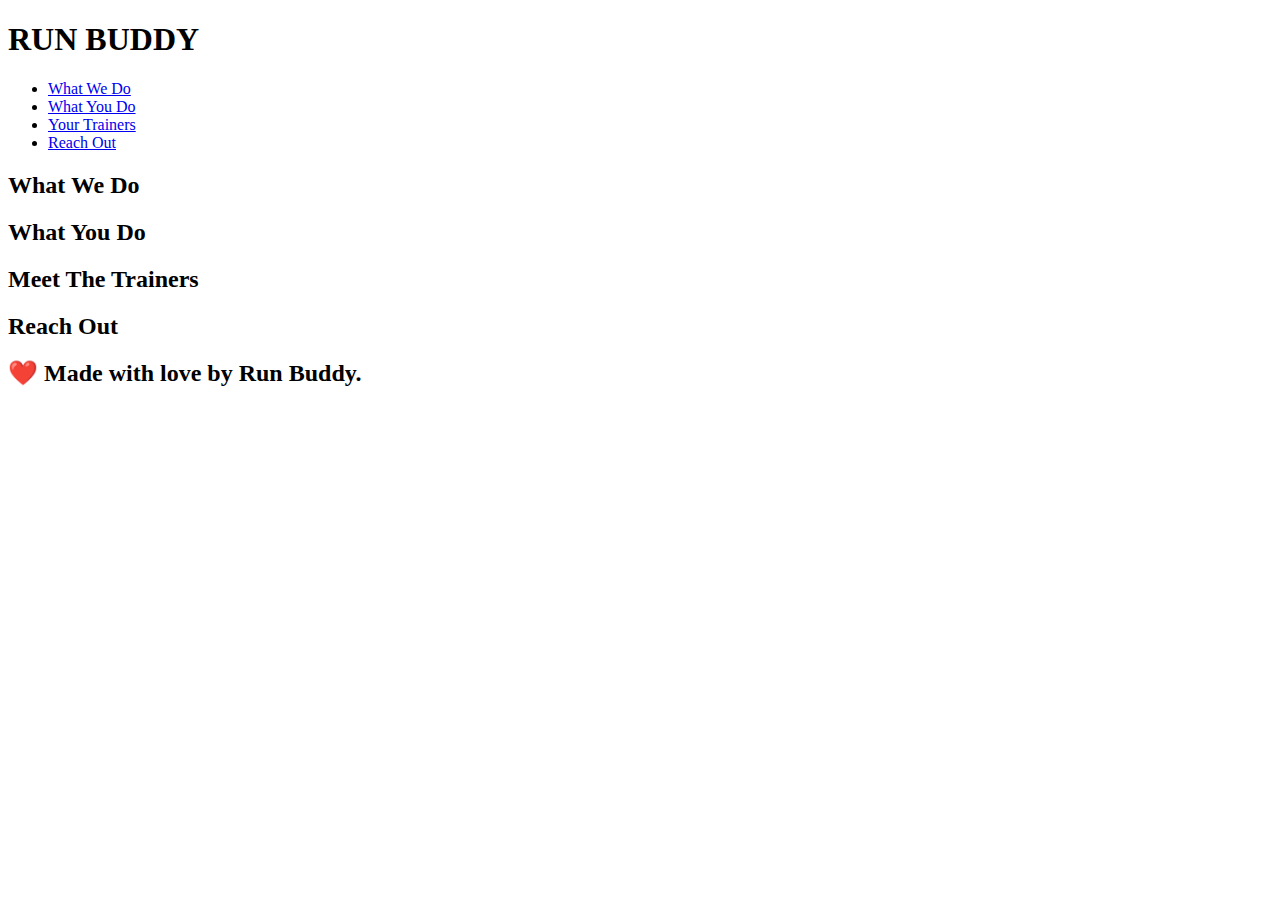
==== index.html @ ead22dd3 "added list" ====
<!DOCTYPE html>
<html lang="en">
    <head>
        <meta charset="UTF-8" />
        <title>RunBuddy</title>
    </head>
    <body>
        <!-- Navigation-->
        <header>
            <h1>RUN BUDDY</h1>
            <nav>
                <!-- Unordered list element-->
                <ul>
                    <!-- List item element-->
                    <li>
                        <!-- Anchor element-->
                        <a href="#what-we-do">What We Do</a>
                    </li>
                    <li>
                        <a href="#what-you-do">What You Do</a>
                    </li>
                    <li>
                        <a href="#your-trainers">Your Trainers</a>
                    </li>
                    <li>
                        <a href="reach-out">Reach Out</a>
                    </li>
                </ul>
            </nav>
        </header>
        <!-- hero/jumbotron-->
        <section>
        </section>

        <!-- "what we do" section-->
        <section>
            <h2>What We Do</h2>
        </section>

        <!-- "what you do" section-->
        <section>
            <h2>What You Do</h2>
        </section>

        <!-- "meet the trainers" section-->
        <section>
            <h2>Meet The Trainers</h2>
        </section>

        <!-- "reach out" section-->
        <section>
            <h2>Reach Out</h2>
        </section>

        <!-- footer -->
        <footer>
            <h2>❤️ Made with love by Run Buddy.</h2>
        </footer>
    </body>

</html>
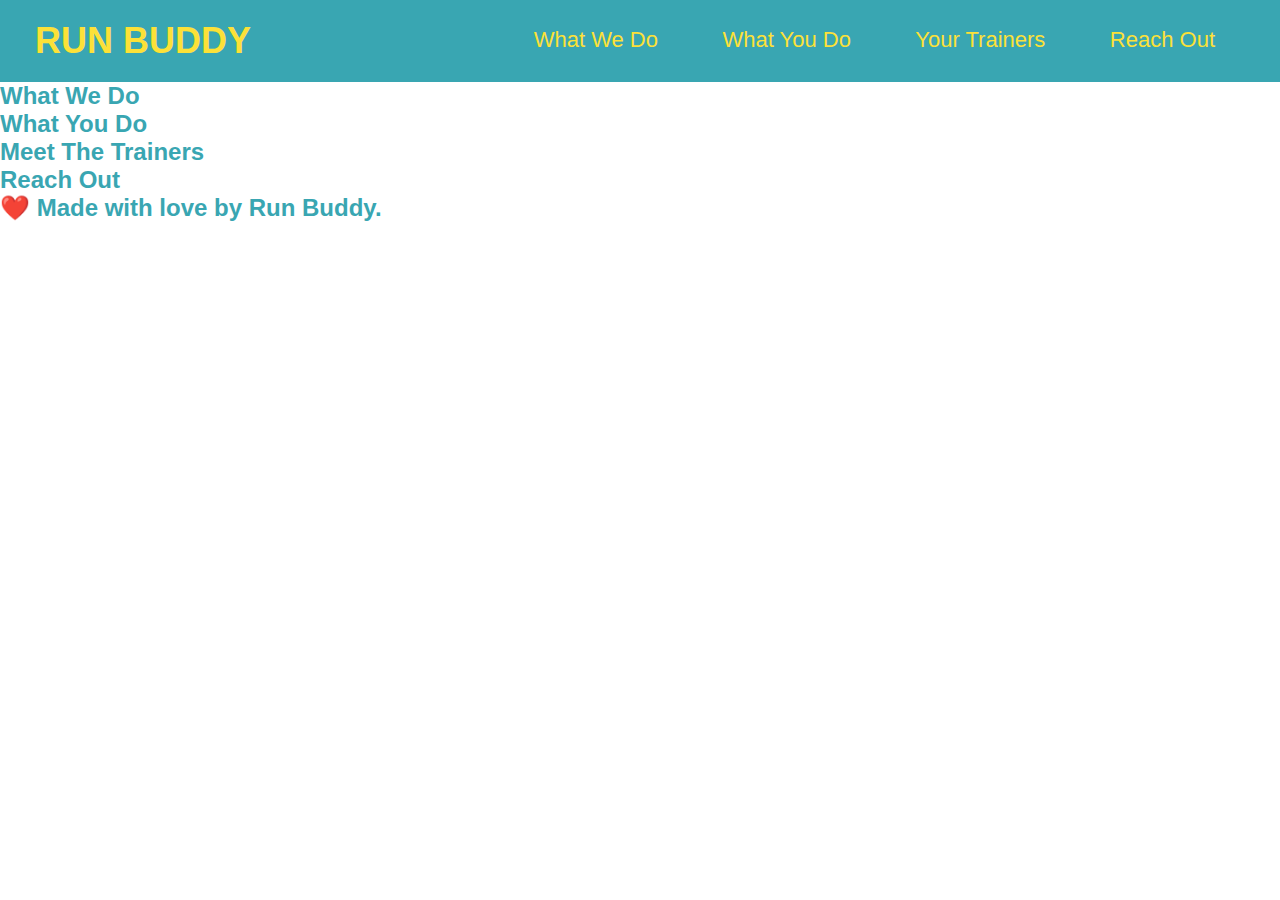
==== commit af28a795: "Upated website styling" ====
--- a/index.html
+++ b/index.html
@@ -3,7 +3,7 @@
     <head>
         <meta charset="UTF-8" />
         <title>RunBuddy</title>
-    </head>
+        <link rel="stylesheet" href="./assets/css/style.css" />    </head>
     <body>
         <!-- Navigation-->
         <header>
--- a/assets/css/style.css
+++ b/assets/css/style.css
@@ -0,0 +1,50 @@
+* {
+    margin: 0;
+    padding: 0;
+  }
+
+body {
+    /* more on this crazy alphanumerical value in a minute! */
+    color: #39a6b2;
+    font-family: Helvetica, Arial, sans-serif;
+  }
+/* apply styles to <header> */
+header {
+    padding: 20px 35px;
+    background-color: #39a6b2;
+  }  
+
+header h1 {
+    font-weight: bold;
+    font-size: 36px;
+    color: #fce138;
+    margin: 0;
+  }
+  
+header a {
+    text-decoration: none;
+    color: #fce138;
+  }
+  
+header nav {
+    float: right;
+    margin: 7px 0;
+  }
+
+header nav ul li {
+    display: inline;
+  }
+
+header nav ul li a {
+    margin: 0 30px;
+    font-weight: lighter;
+    font-size: 22px;
+  }
+
+header h1 {
+    font-weight: bold;
+    font-size: 36px;
+    color: #fce138;
+    margin: 0;
+    display: inline;
+  }  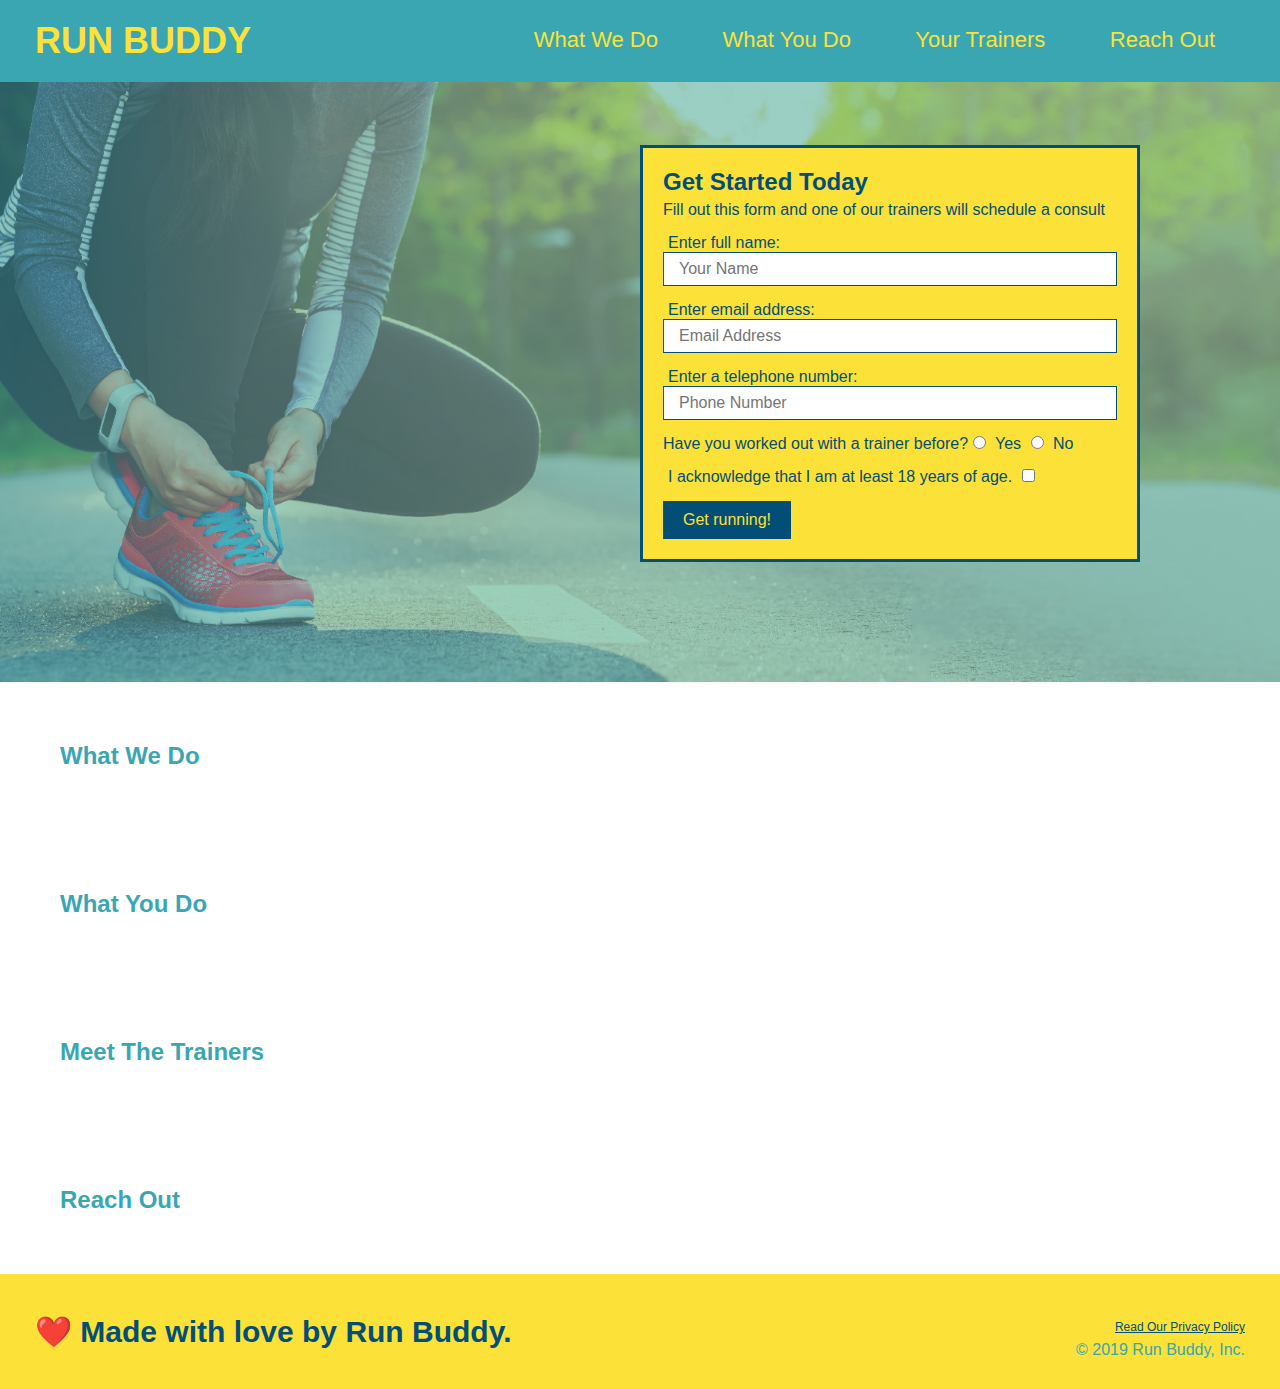
==== commit 240ab145: "Update v2" ====
--- a/index.html
+++ b/index.html
@@ -29,7 +29,40 @@
             </nav>
         </header>
         <!-- hero/jumbotron-->
-        <section>
+        <section class="hero">
+            <div>
+                <div class="hero-form">
+                <h3>Get Started Today</h3>
+                <p>Fill out this form and one of our trainers will schedule a consult</p>
+                <!-- Add form element-->
+                <form>
+                    <label for="name">Enter full name:</label>
+                    <input type="text" placeholder="Your Name" name="name" id="name" class="form-input">
+
+                    <label for="email">Enter email address:</label>
+                    <input type="text" placeholder="Email Address" name="email" id="email" class="form-input">
+
+                    <label for="phone">Enter a telephone number:</label>
+                    <input type="text" placeholder="Phone Number" name="phone" id="phone" class="form-input">
+                    <p>
+                        Have you worked out with a trainer before?
+                        <input type="radio" name="trainer-confirm" id="trainer-yes" />
+                        <label for="trainer-yes">Yes</label>
+                        <input type="radio" name="trainer-confirm" id="trainer-no" />
+                        <label for="trainer-no">No</label>
+                    </p>
+                    <p>
+                        <label for="checkbox" >
+                          I acknowledge that I am at least 18 years of age.
+                        </label>
+                        <input type="checkbox" name="age-confirm" id="checkbox" />
+                    </p>
+                    <button type="submit">
+                        Get running!
+                    </button>
+                </form>
+            </div>
+            </div>
         </section>
 
         <!-- "what we do" section-->
@@ -55,6 +88,10 @@
         <!-- footer -->
         <footer>
             <h2>❤️ Made with love by Run Buddy.</h2>
+                <div>
+                    <a href="#">Read Our Privacy Policy</a><br />
+                    &copy; 2019 Run Buddy, Inc.
+                </div>
         </footer>
     </body>
 
--- a/assets/css/style.css
+++ b/assets/css/style.css
@@ -1,6 +1,7 @@
 * {
     margin: 0;
     padding: 0;
+    box-sizing: border-box;
   }
 
 body {
@@ -47,4 +48,88 @@
     color: #fce138;
     margin: 0;
     display: inline;
-  }  +  }  
+
+footer {
+    background: #fce138;
+    width: 100%;
+    padding: 40px 35px;
+  }
+  
+footer h2 {
+    display: inline;
+    color: #024e76;
+    font-size: 30px;
+    margin: 0;
+  }
+
+footer div {
+    float: right;
+    line-height: 1.5;
+    text-align: right;
+  }
+
+footer a {
+    font-size: 12px;
+    color: #024e76;
+  }
+
+section {
+    padding: 60px;
+  }
+
+/* Hero Style Start */
+.hero {
+  background-image: url("../images/hero-bg.jpg");
+  height: 600px;
+  background-size: cover;
+  background-position: center;
+  position: relative;
+}
+/* Hero Style End */
+
+.hero-form {
+  border: 3px solid #024e76;
+  background-color: #fce138;
+  padding: 20px;
+  width: 500px;
+  color: #024e76;
+  position: absolute;
+  bottom: 120px;
+  right: 140px;
+}
+.hero-form p {
+  margin: 5px 0 15px 0;
+}
+
+.hero-form h3 {
+  font-size: 24px;
+  margin: 0;
+}
+
+.hero-form p {
+  margin: 5px 0 15px 0;
+}
+
+.form-input {
+  border: 1px solid #024e76;
+  display: block;
+  padding: 7px 15px;
+  font-size: 16px;
+  color: #024e76;
+  width: 100%;
+  margin-bottom: 15px;
+}
+
+.hero-form label {
+  margin: 0 5px;
+}
+
+.hero-form button {
+  color: #fce138;
+  background-color: #024e76;
+  border: none;
+  padding: 10px 20px;
+  font-size: 16px;
+}
+/* HERO STYLES END */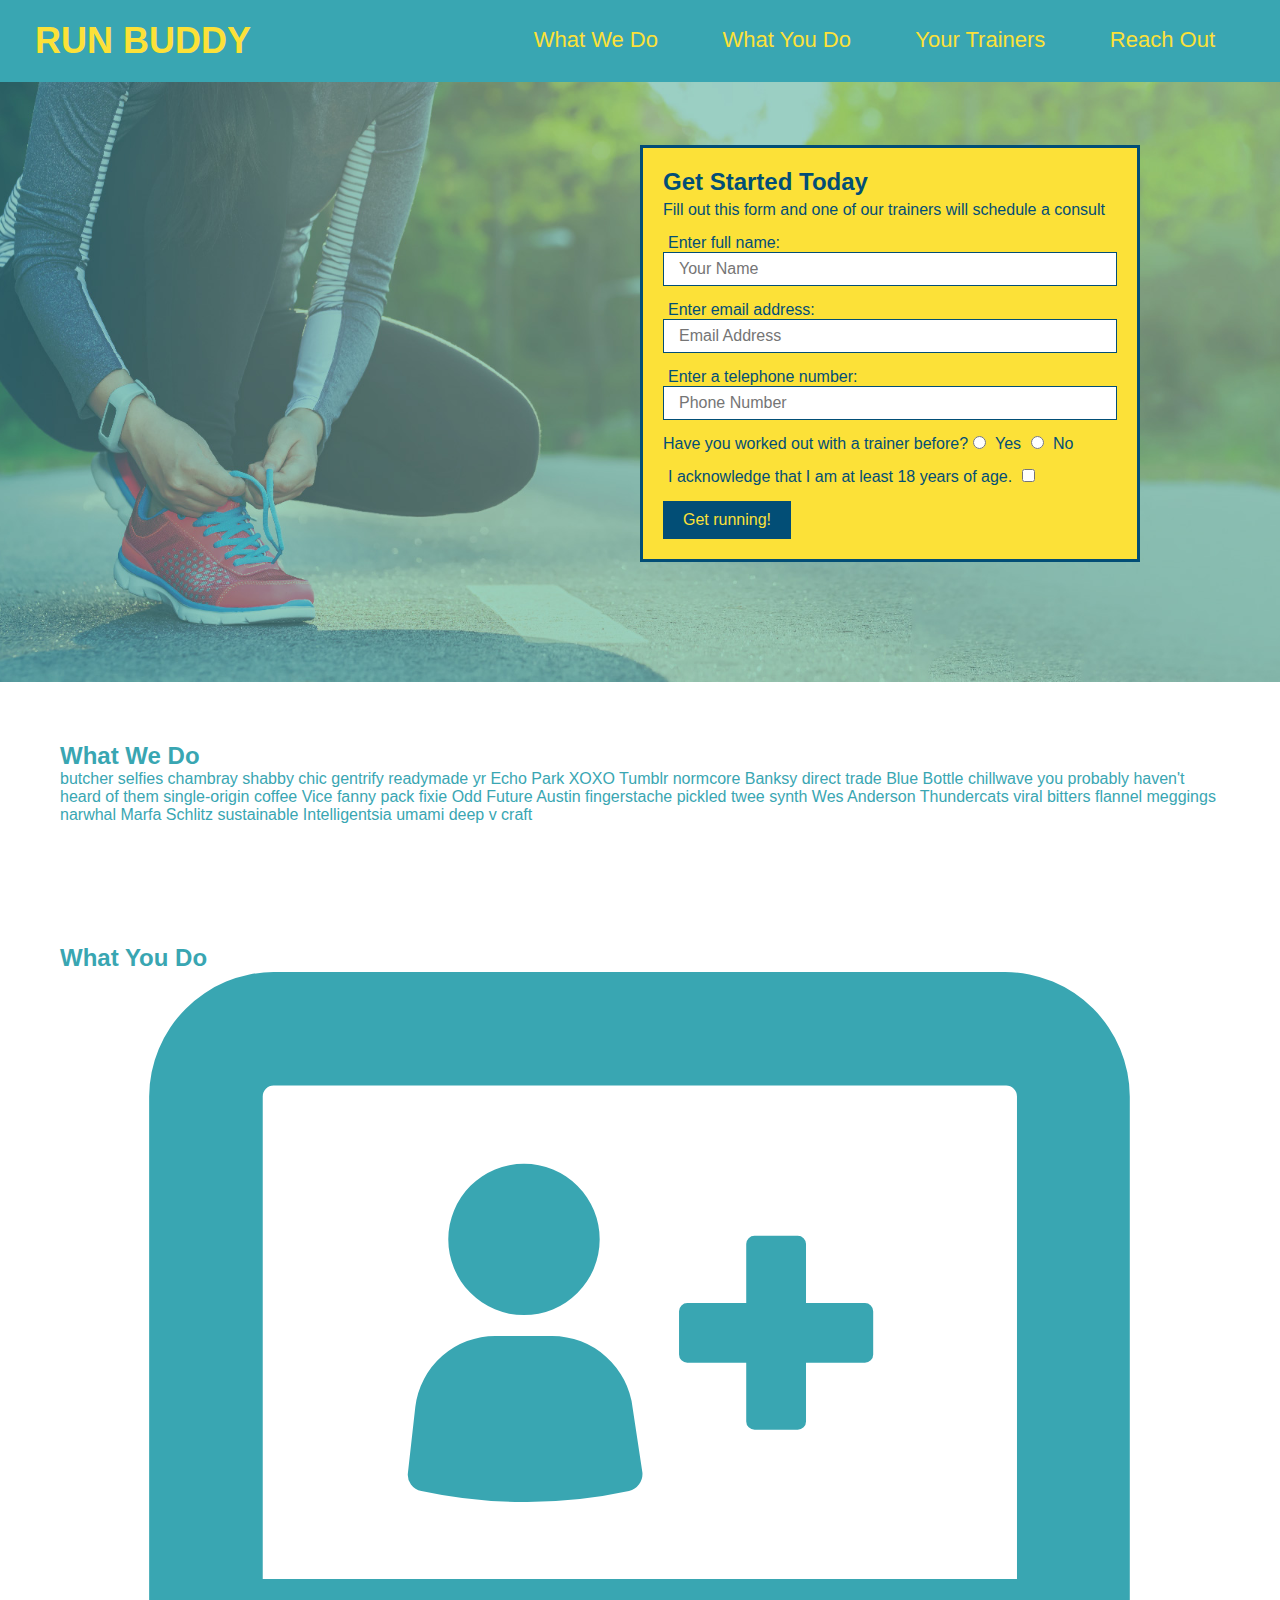
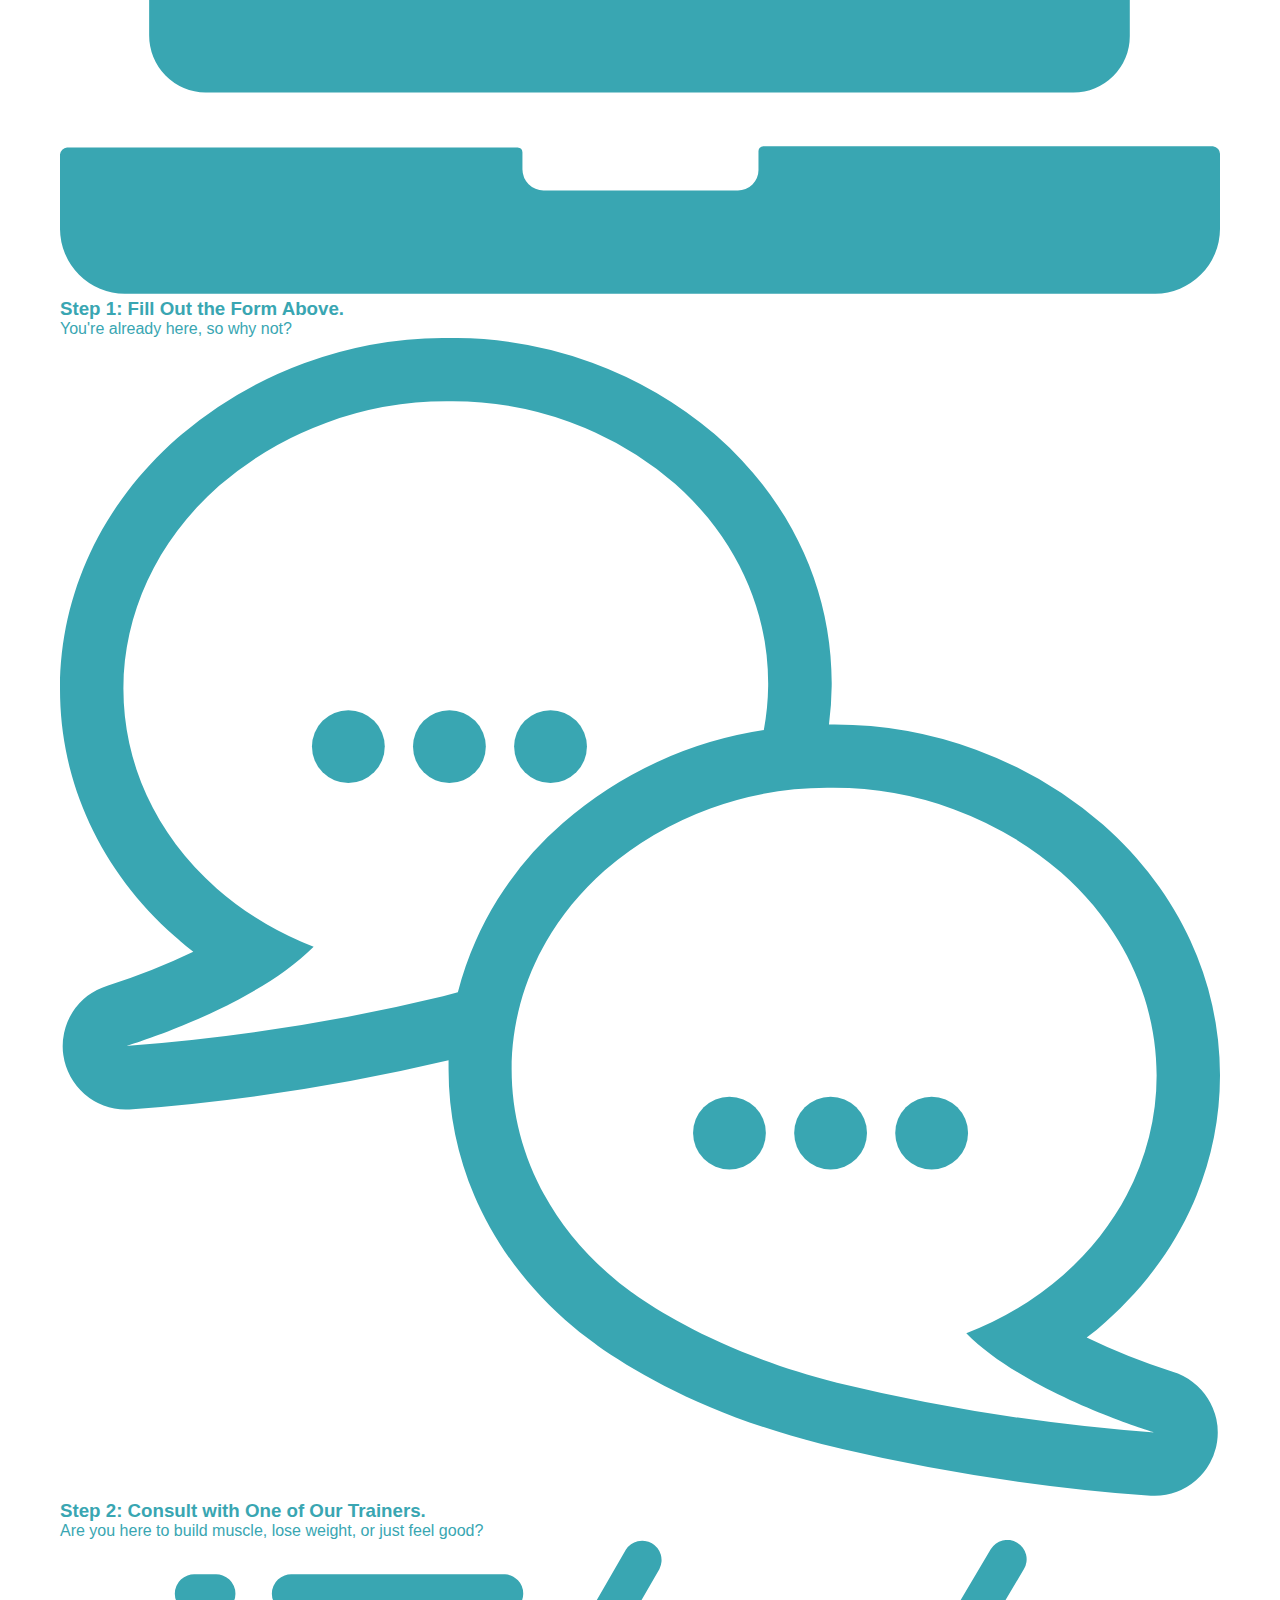
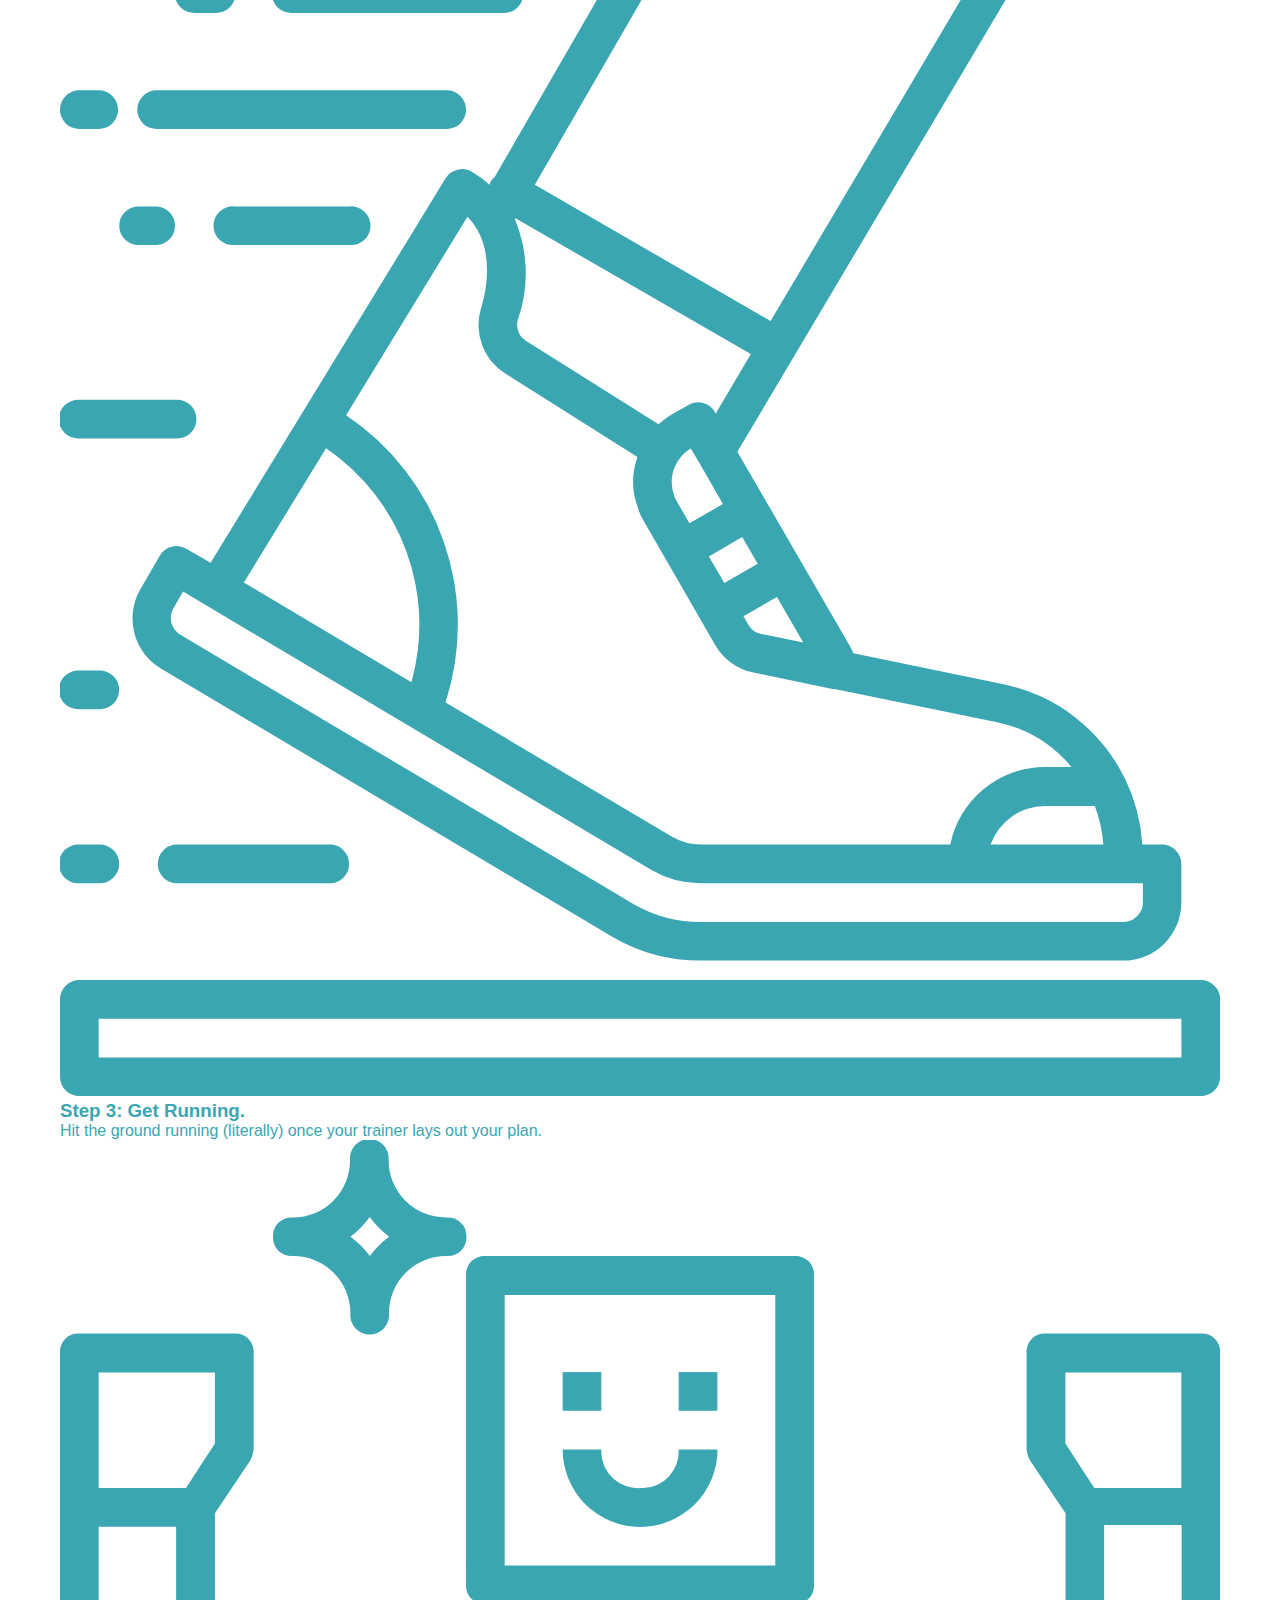
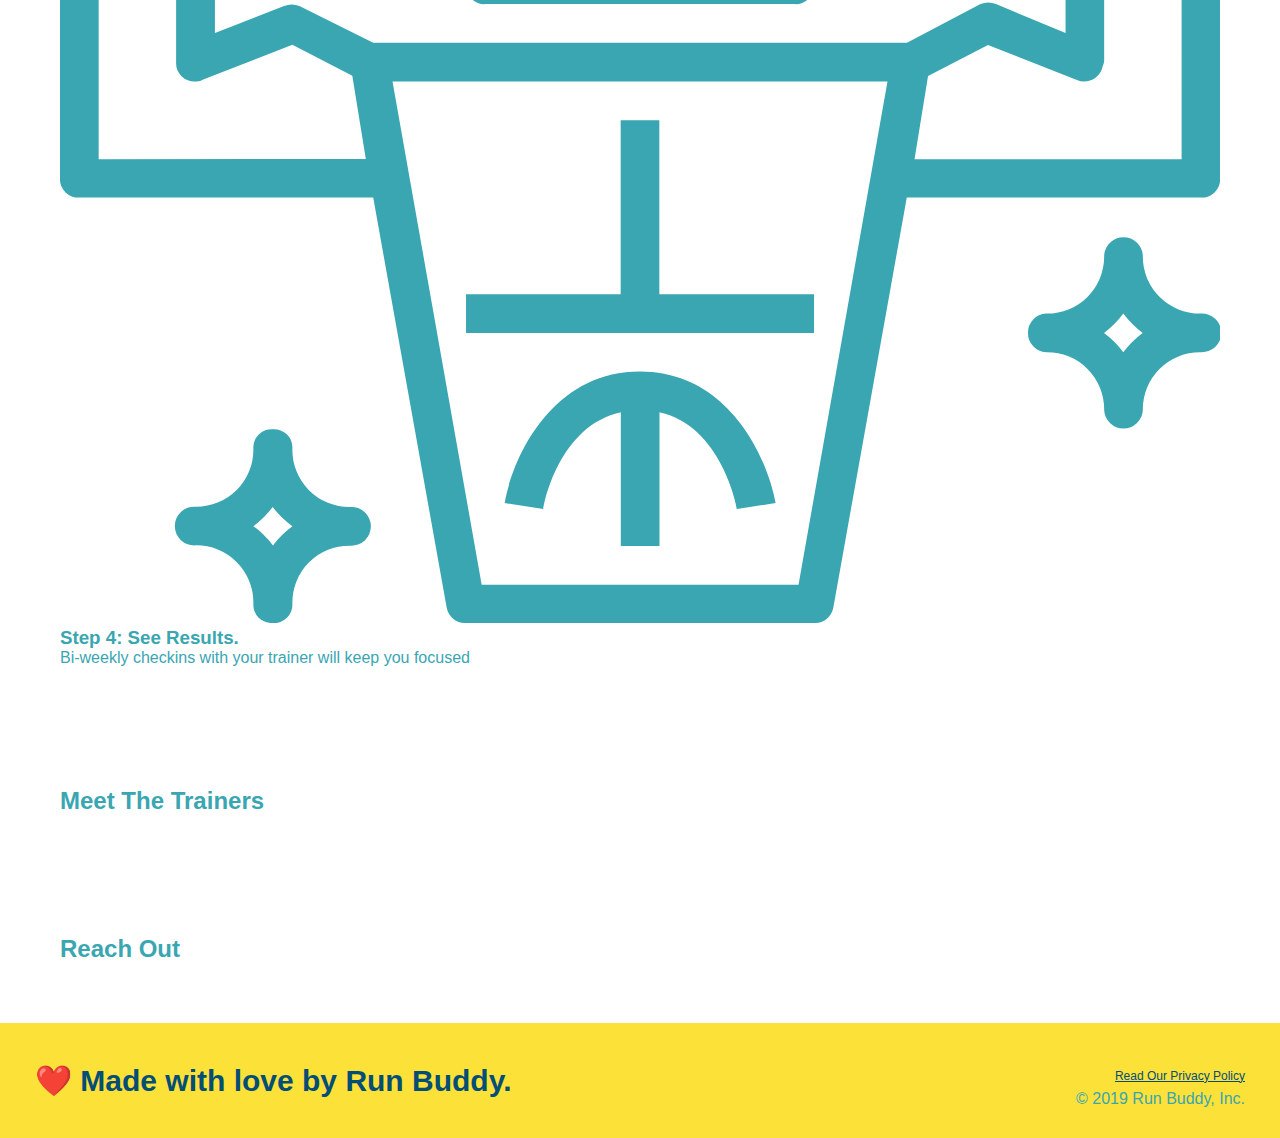
==== commit 189c030d: "More styling" ====
--- a/index.html
+++ b/index.html
@@ -65,15 +65,43 @@
             </div>
         </section>
 
-        <!-- "what we do" section-->
-        <section>
-            <h2>What We Do</h2>
-        </section>
-
-        <!-- "what you do" section-->
-        <section>
-            <h2>What You Do</h2>
-        </section>
+        <!-- "what we do" section -->
+    <section id="what-we-do">
+        <h2>What We Do</h2>
+        <p>
+            butcher selfies chambray shabby chic gentrify readymade yr Echo Park XOXO Tumblr normcore Banksy direct trade Blue Bottle chillwave you probably haven't heard of them single-origin coffee Vice fanny pack fixie Odd Future Austin fingerstache pickled twee synth Wes Anderson Thundercats viral bitters flannel meggings narwhal Marfa Schlitz sustainable Intelligentsia umami deep v craft
+        </p>
+    </section>
+  
+        <!-- "what you do" section -->
+    <section id="what-you-do">
+        <h2>What You Do</h2>
+  
+        <div>
+            <!-- insert this img element -->
+            <img src="./assets/images/step-1.svg" alt="" />
+            <h3>Step 1: Fill Out the Form Above.</h3>
+            <p>You're already here, so why not?</p>
+        </div>
+  
+        <div>
+            <img src="./assets/images/step-2.svg" alt="" />
+            <h3>Step 2: Consult with One of Our Trainers.</h3>
+            <p>Are you here to build muscle, lose weight, or just feel good?</p>
+        </div>
+  
+        <div>
+            <img src="./assets/images/step-3.svg" alt="" />
+            <h3>Step 3: Get Running.</h3>
+            <p>Hit the ground running (literally) once your trainer lays out your plan.</p>
+        </div>
+  
+        <div>
+            <img src="./assets/images/step-4.svg" alt="" />
+            <h3>Step 4: See Results.</h3>
+            <p>Bi-weekly checkins with your trainer will keep you focused</p>
+        </div>
+    </section>
 
         <!-- "meet the trainers" section-->
         <section>
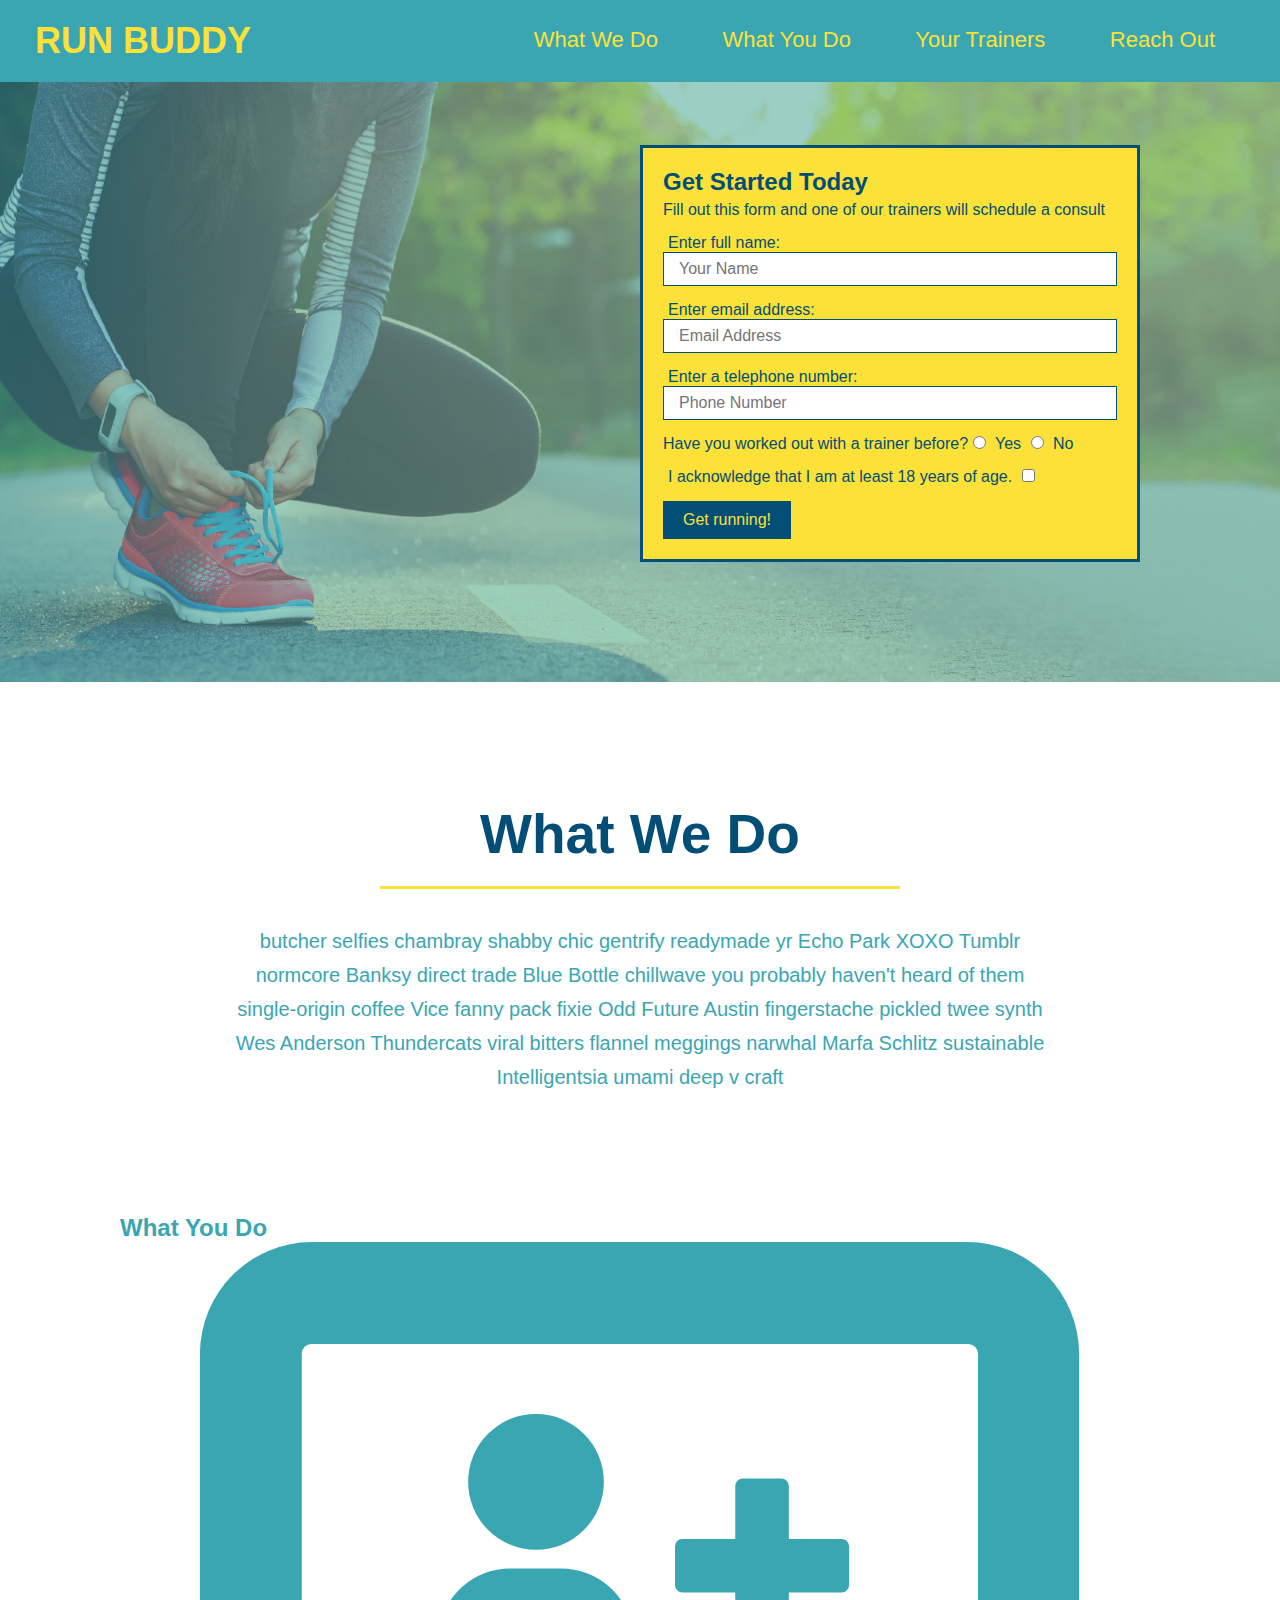
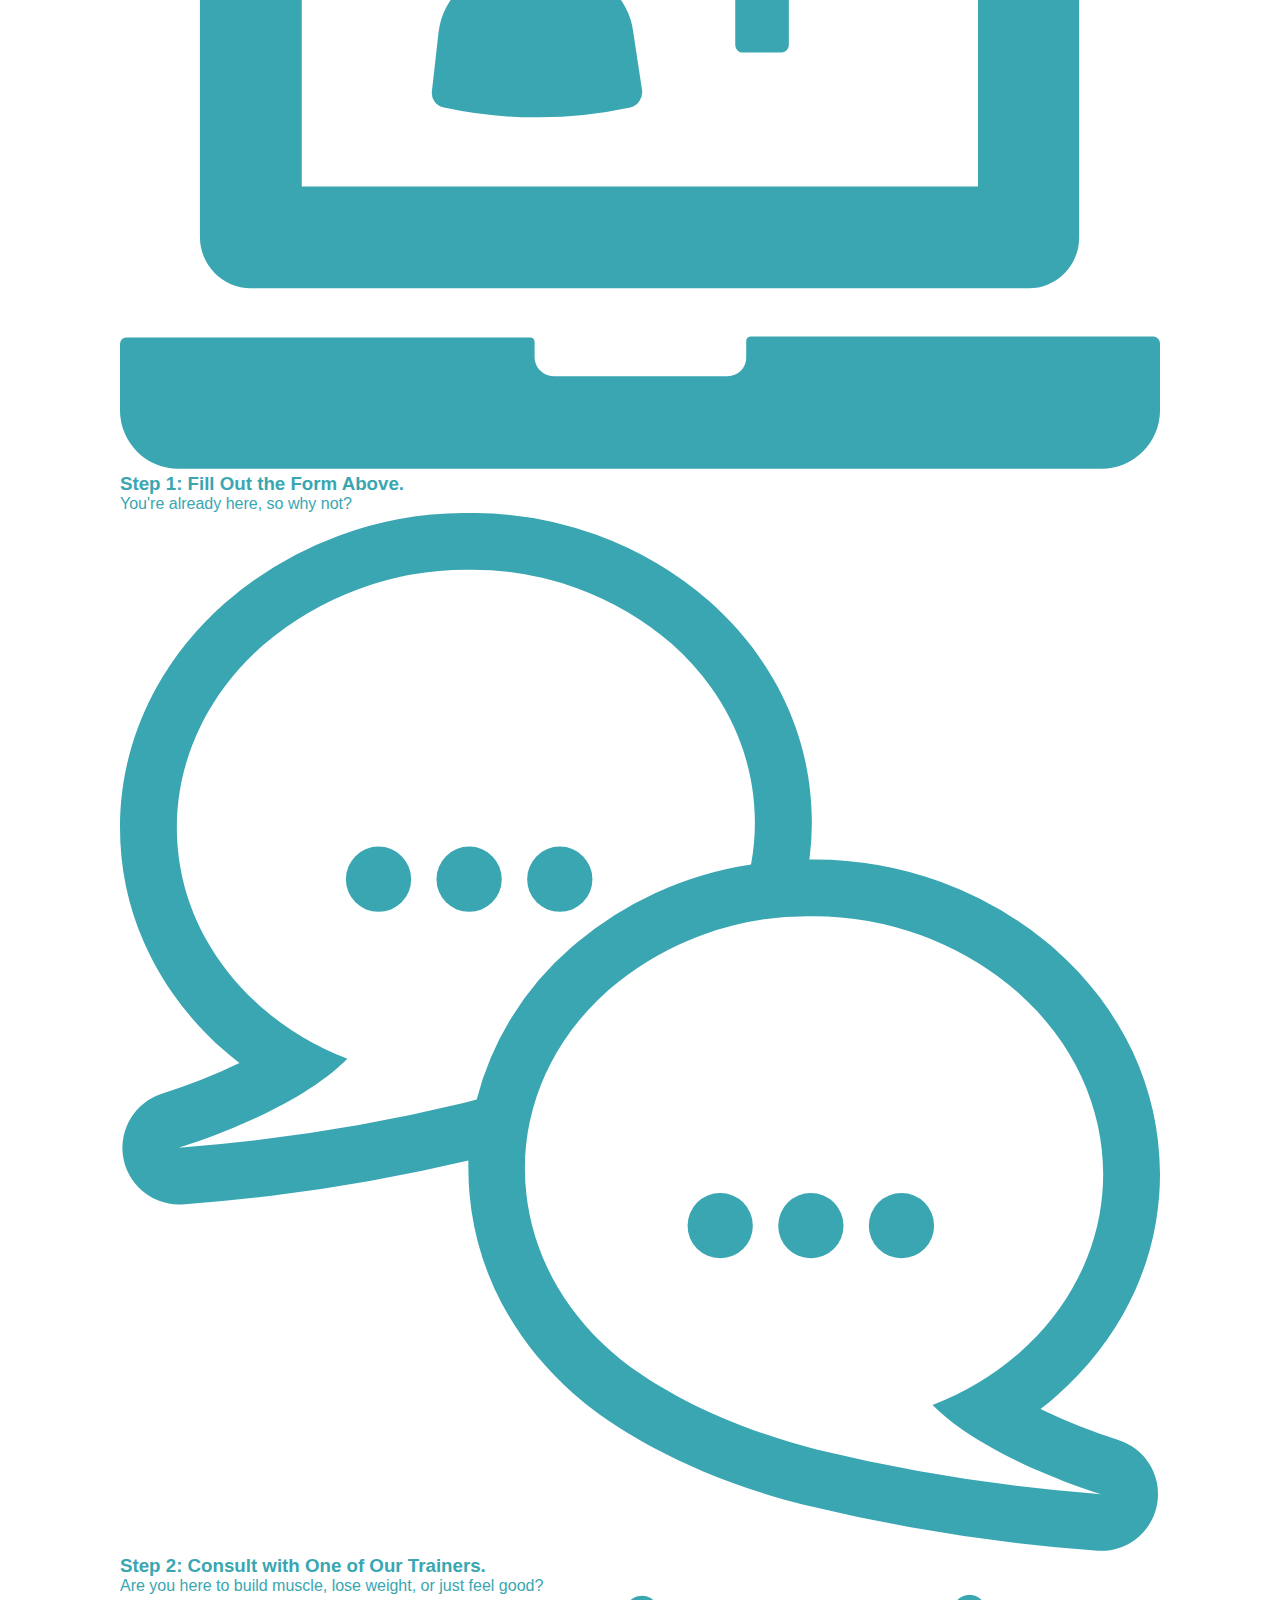
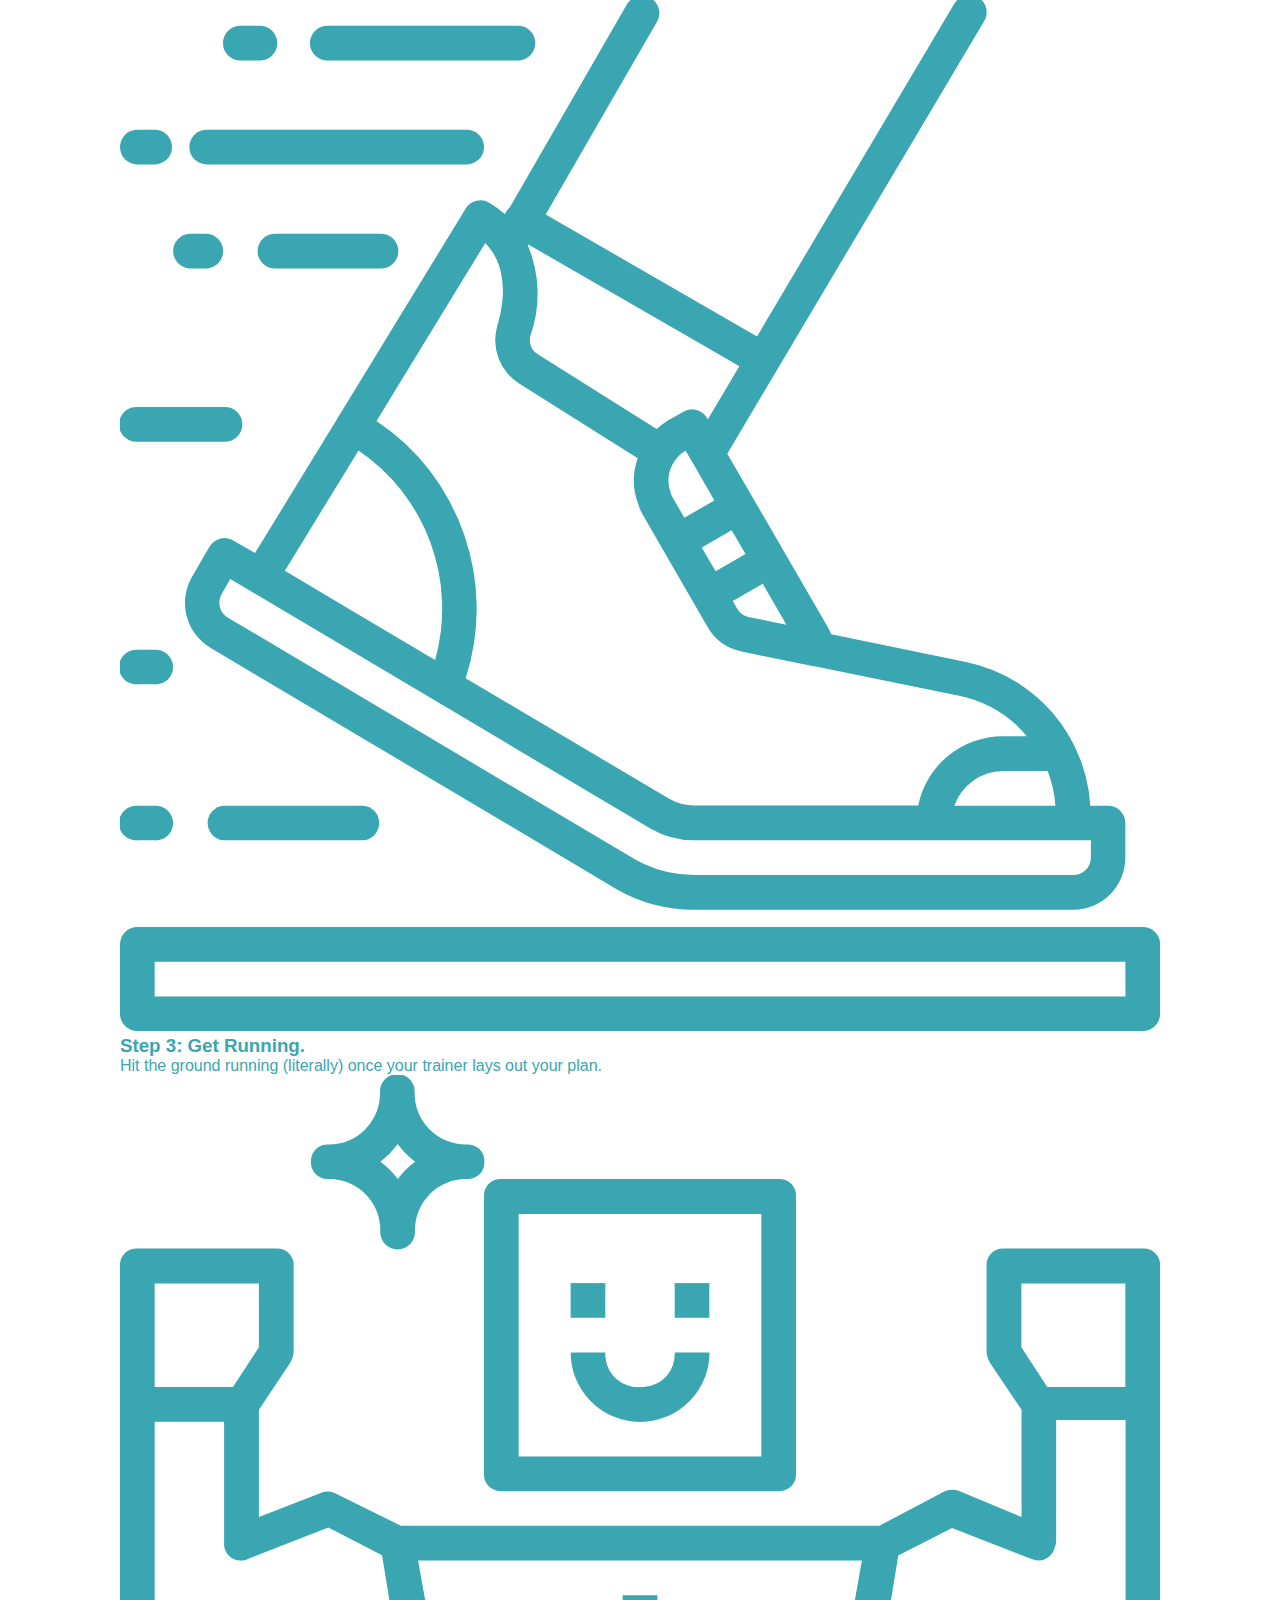
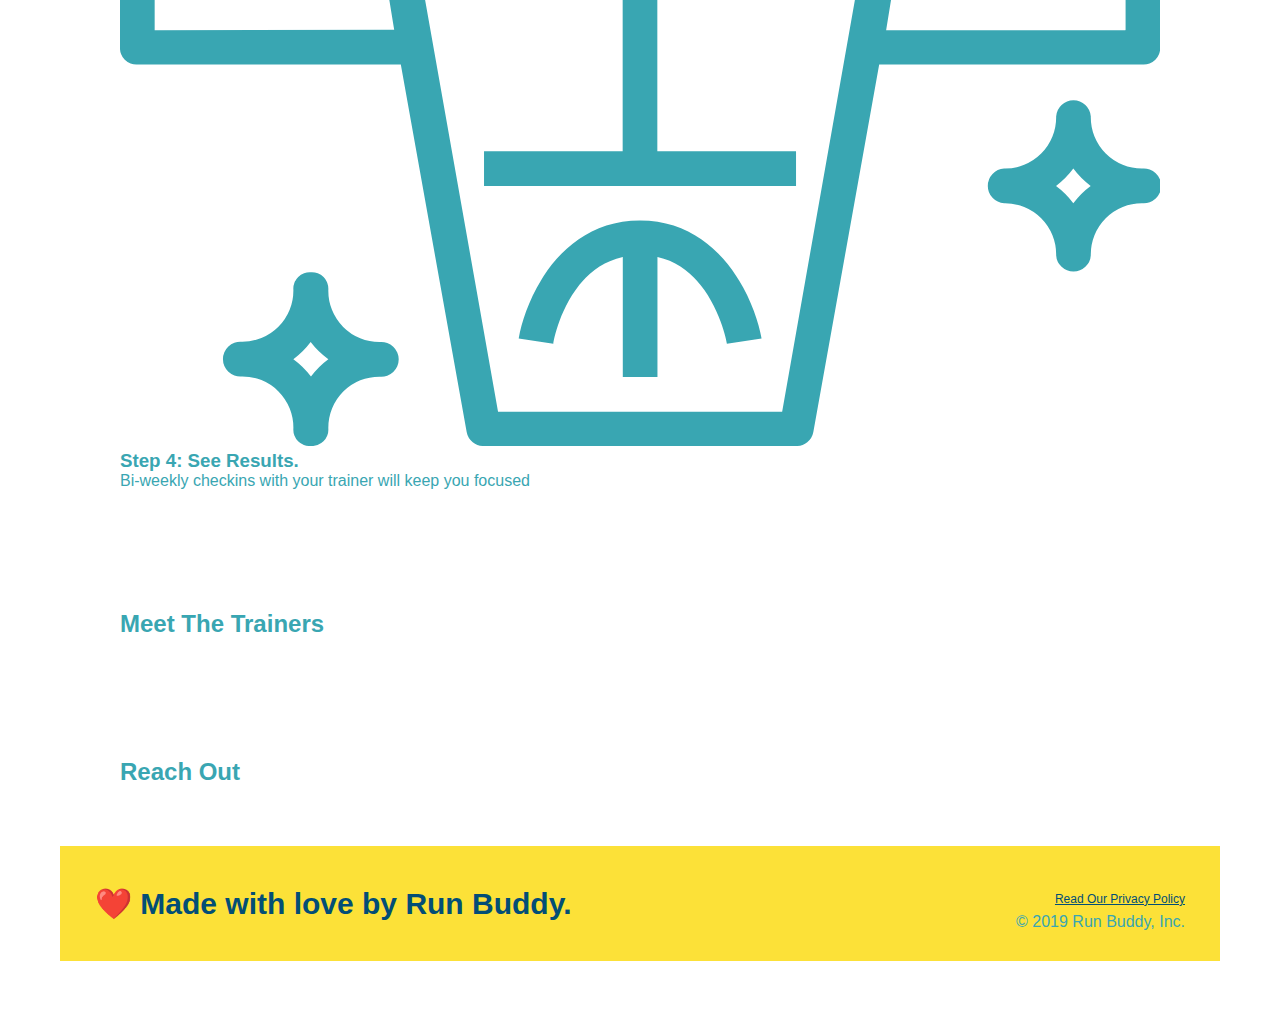
==== commit 0d39920a: "What We Do" ====
--- a/index.html
+++ b/index.html
@@ -67,6 +67,7 @@
 
         <!-- "what we do" section -->
     <section id="what-we-do">
+        <section id="what-we-do" class="intro">
         <h2>What We Do</h2>
         <p>
             butcher selfies chambray shabby chic gentrify readymade yr Echo Park XOXO Tumblr normcore Banksy direct trade Blue Bottle chillwave you probably haven't heard of them single-origin coffee Vice fanny pack fixie Odd Future Austin fingerstache pickled twee synth Wes Anderson Thundercats viral bitters flannel meggings narwhal Marfa Schlitz sustainable Intelligentsia umami deep v craft
--- a/assets/css/style.css
+++ b/assets/css/style.css
@@ -132,4 +132,27 @@
   padding: 10px 20px;
   font-size: 16px;
 }
-/* HERO STYLES END */+/* HERO STYLES END */
+
+.intro {
+  text-align: center;
+}
+
+.intro h2 {
+  font-size: 55px;
+  color: #024e76;
+  display: inline-block;
+  margin-bottom: 35px;
+  padding: 0 100px 20px 100px;
+  border-bottom: 3px solid;
+  border-color: #fce138;
+}
+
+.intro p {
+  line-height: 1.7;
+  color: #39a6b2;
+  width: 80%;
+  font-size: 20px;
+  margin: 0 auto;
+}
+
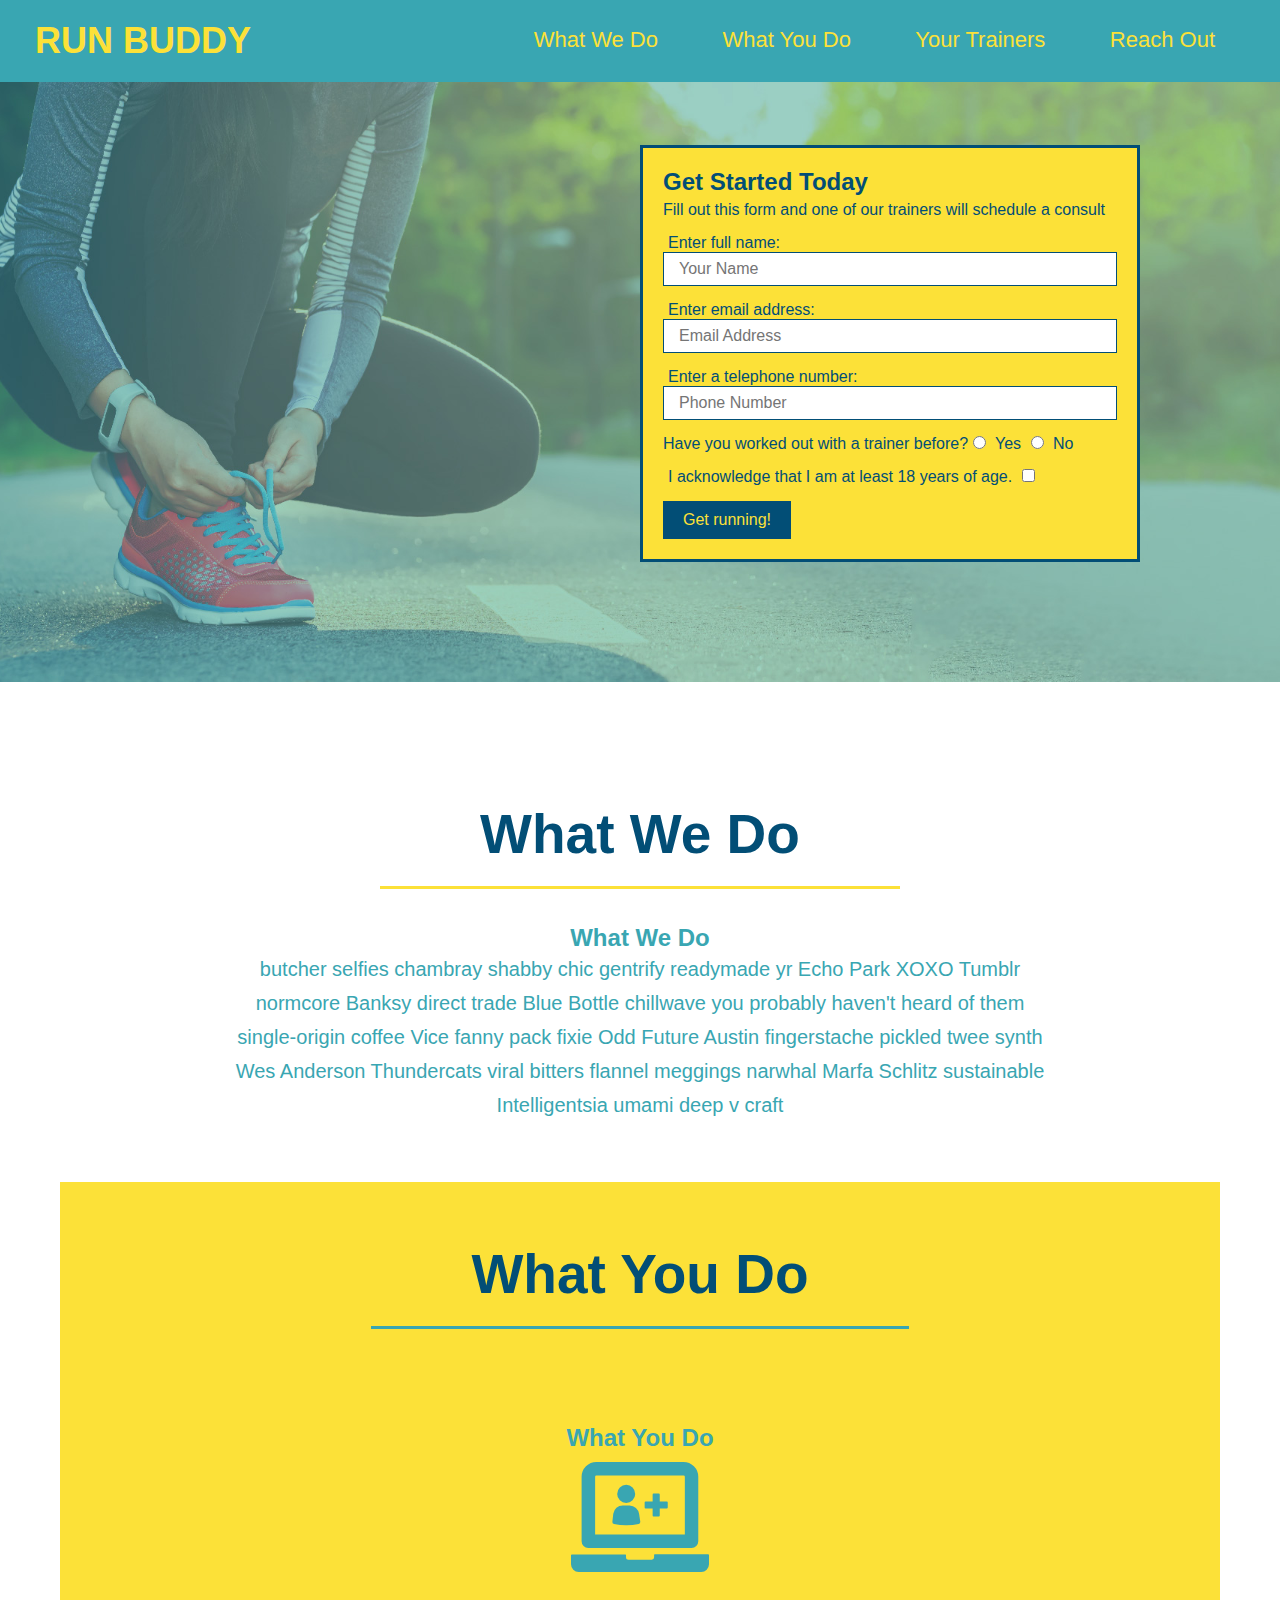
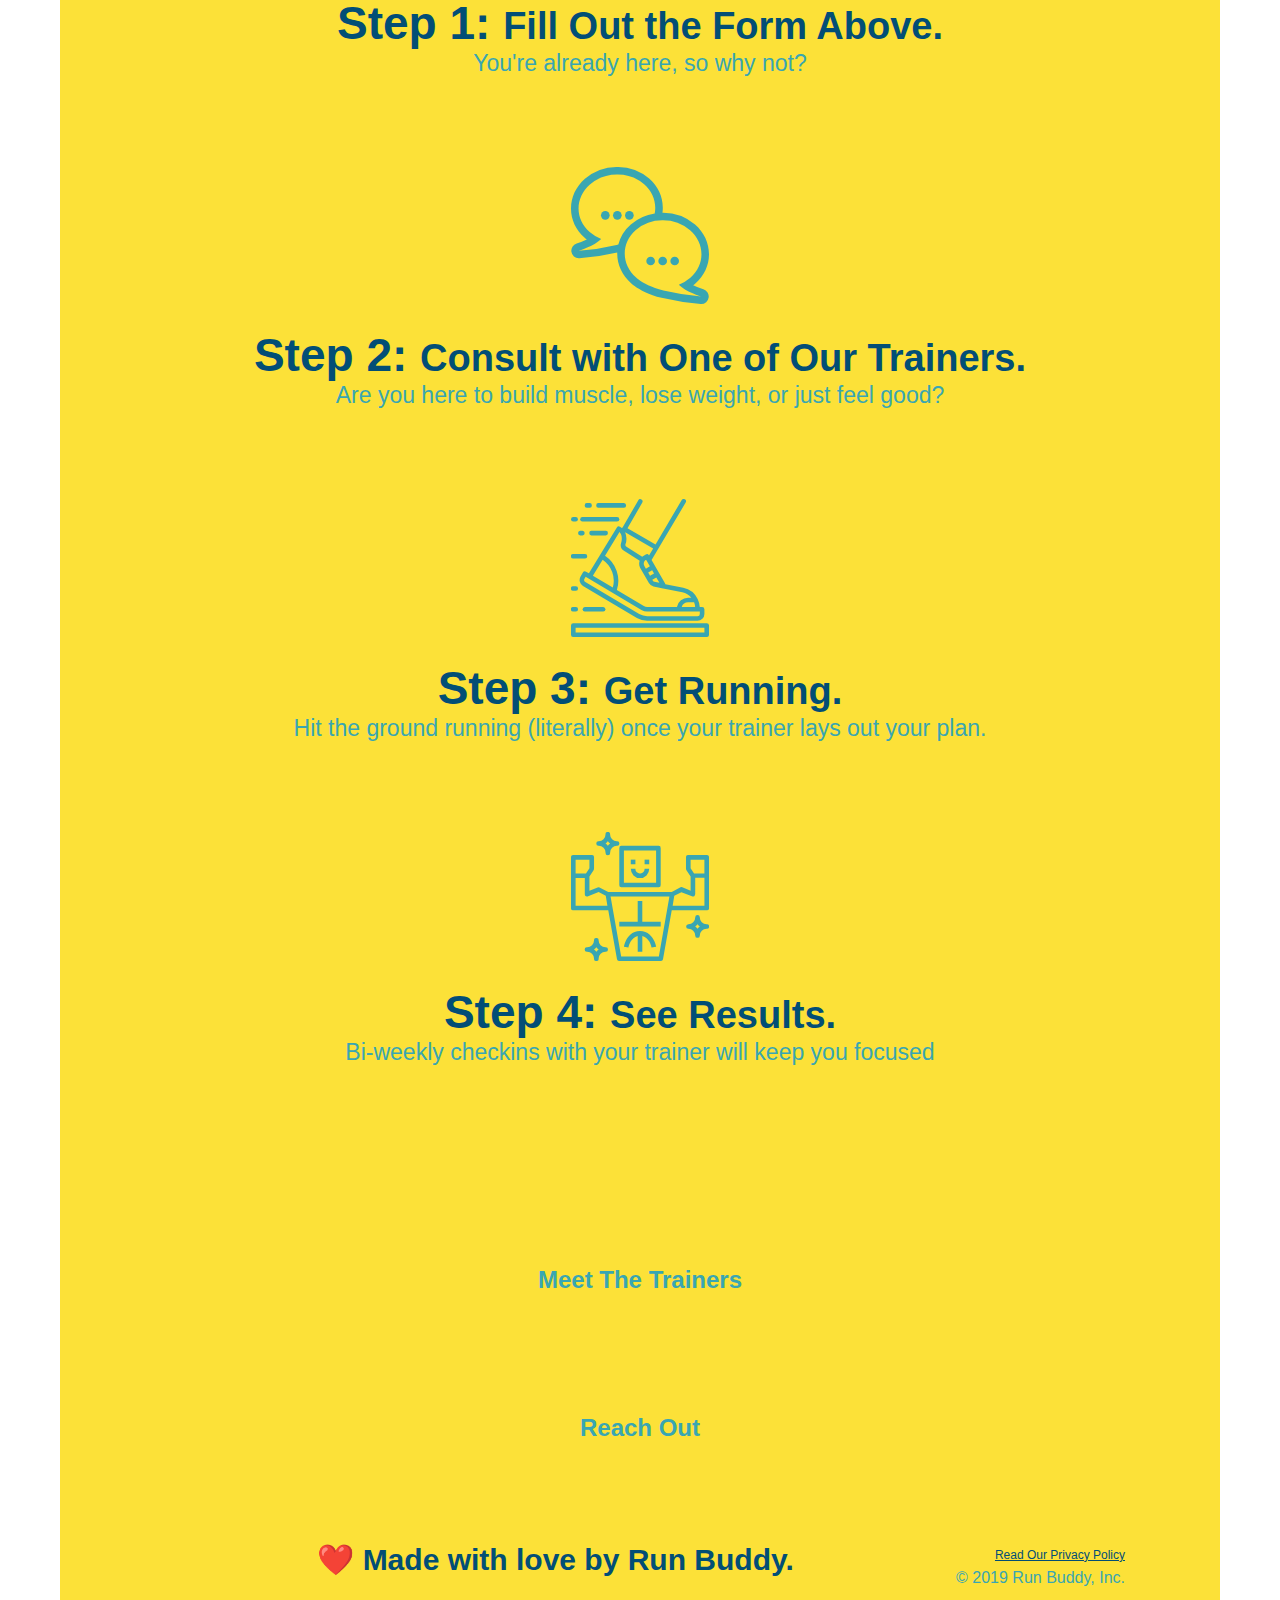
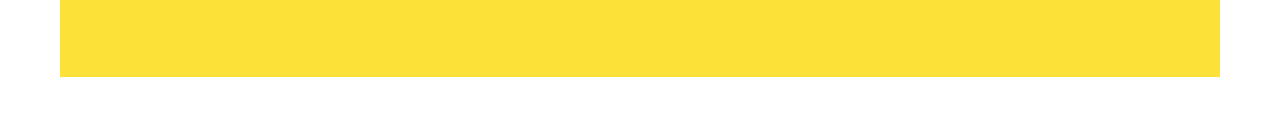
==== commit 483b0120: "style what you do section" ====
--- a/index.html
+++ b/index.html
@@ -68,6 +68,7 @@
         <!-- "what we do" section -->
     <section id="what-we-do">
         <section id="what-we-do" class="intro">
+            <h2 class="section-title primary-border">What We Do</h2>
         <h2>What We Do</h2>
         <p>
             butcher selfies chambray shabby chic gentrify readymade yr Echo Park XOXO Tumblr normcore Banksy direct trade Blue Bottle chillwave you probably haven't heard of them single-origin coffee Vice fanny pack fixie Odd Future Austin fingerstache pickled twee synth Wes Anderson Thundercats viral bitters flannel meggings narwhal Marfa Schlitz sustainable Intelligentsia umami deep v craft
@@ -75,31 +76,33 @@
     </section>
   
         <!-- "what you do" section -->
-    <section id="what-you-do">
+        <section id="what-you-do" class="steps">
+            <h2 class="section-title secondary-border">What You Do</h2>
+        <section id="what-you-do" class="steps">
         <h2>What You Do</h2>
   
         <div>
             <!-- insert this img element -->
             <img src="./assets/images/step-1.svg" alt="" />
-            <h3>Step 1: Fill Out the Form Above.</h3>
+            <h3>Step 1: <span>Fill Out the Form Above.</span></h3>
             <p>You're already here, so why not?</p>
         </div>
   
         <div>
             <img src="./assets/images/step-2.svg" alt="" />
-            <h3>Step 2: Consult with One of Our Trainers.</h3>
+            <h3>Step 2: <span>Consult with One of Our Trainers.</span></h3>
             <p>Are you here to build muscle, lose weight, or just feel good?</p>
         </div>
   
         <div>
             <img src="./assets/images/step-3.svg" alt="" />
-            <h3>Step 3: Get Running.</h3>
+            <h3>Step 3: <span>Get Running.</span></h3>
             <p>Hit the ground running (literally) once your trainer lays out your plan.</p>
         </div>
   
         <div>
             <img src="./assets/images/step-4.svg" alt="" />
-            <h3>Step 4: See Results.</h3>
+            <h3>Step 4: <span>See Results.</span></h3>
             <p>Bi-weekly checkins with your trainer will keep you focused</p>
         </div>
     </section>
--- a/assets/css/style.css
+++ b/assets/css/style.css
@@ -138,16 +138,6 @@
   text-align: center;
 }
 
-.intro h2 {
-  font-size: 55px;
-  color: #024e76;
-  display: inline-block;
-  margin-bottom: 35px;
-  padding: 0 100px 20px 100px;
-  border-bottom: 3px solid;
-  border-color: #fce138;
-}
-
 .intro p {
   line-height: 1.7;
   color: #39a6b2;
@@ -156,3 +146,48 @@
   margin: 0 auto;
 }
 
+.steps {
+  text-align: center;
+  background: #fce138;
+}
+
+.section-title {
+  font-size: 55px;
+  color: #024e76;
+  margin-bottom: 35px;
+  padding: 0 100px 20px 100px;
+  display: inline-block;
+  border-bottom: 3px solid;
+}
+
+.primary-border {
+  border-color: #fce138;
+}
+
+.secondary-border {
+  border-color: #39a6b2;
+}
+
+.steps div {
+  margin-bottom: 80px;
+}
+
+.steps img {
+  width: 15%;
+  margin: 10px 0;
+}
+
+.steps h3 {
+  color: #024e76;
+  font-size: 46px;
+  margin-top: 10px;
+}
+
+.steps p {
+  color: #39a6b2;
+  font-size: 23px;
+}
+
+.steps span {
+  font-size: 38px;
+}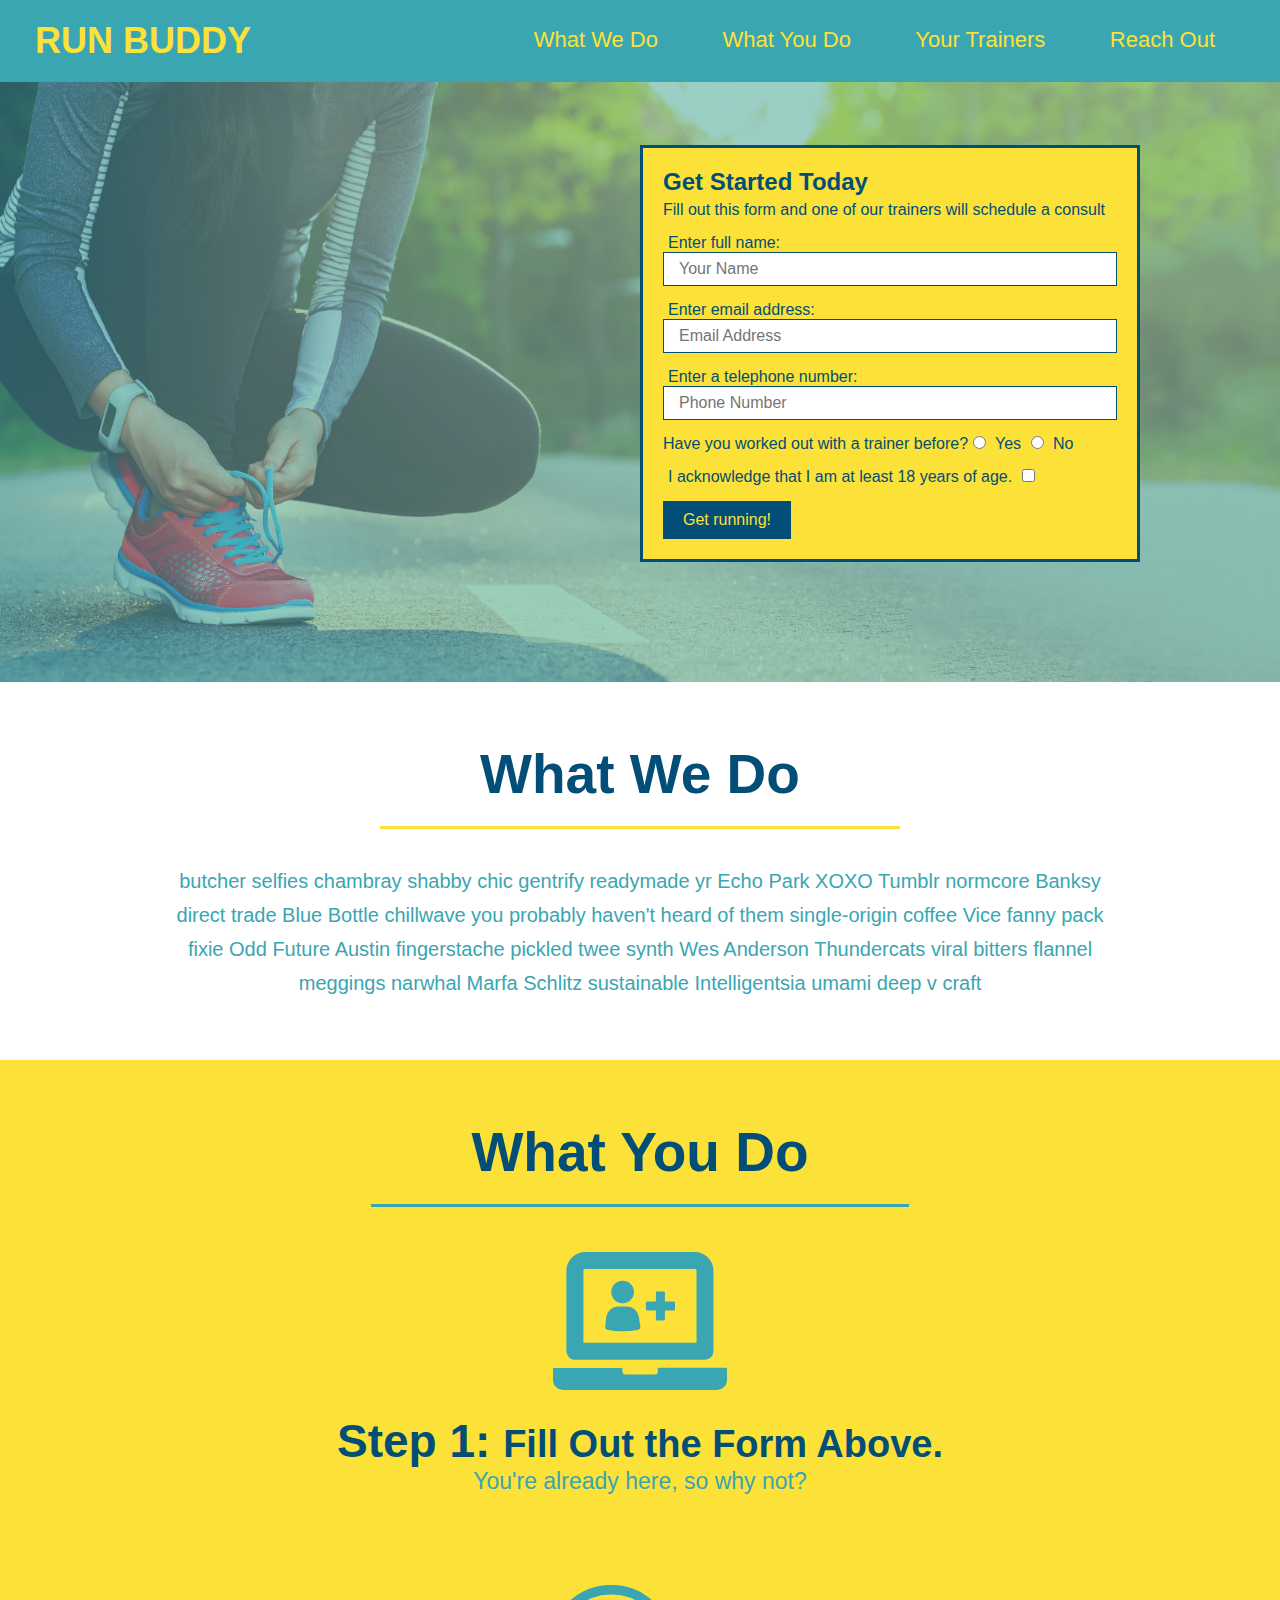
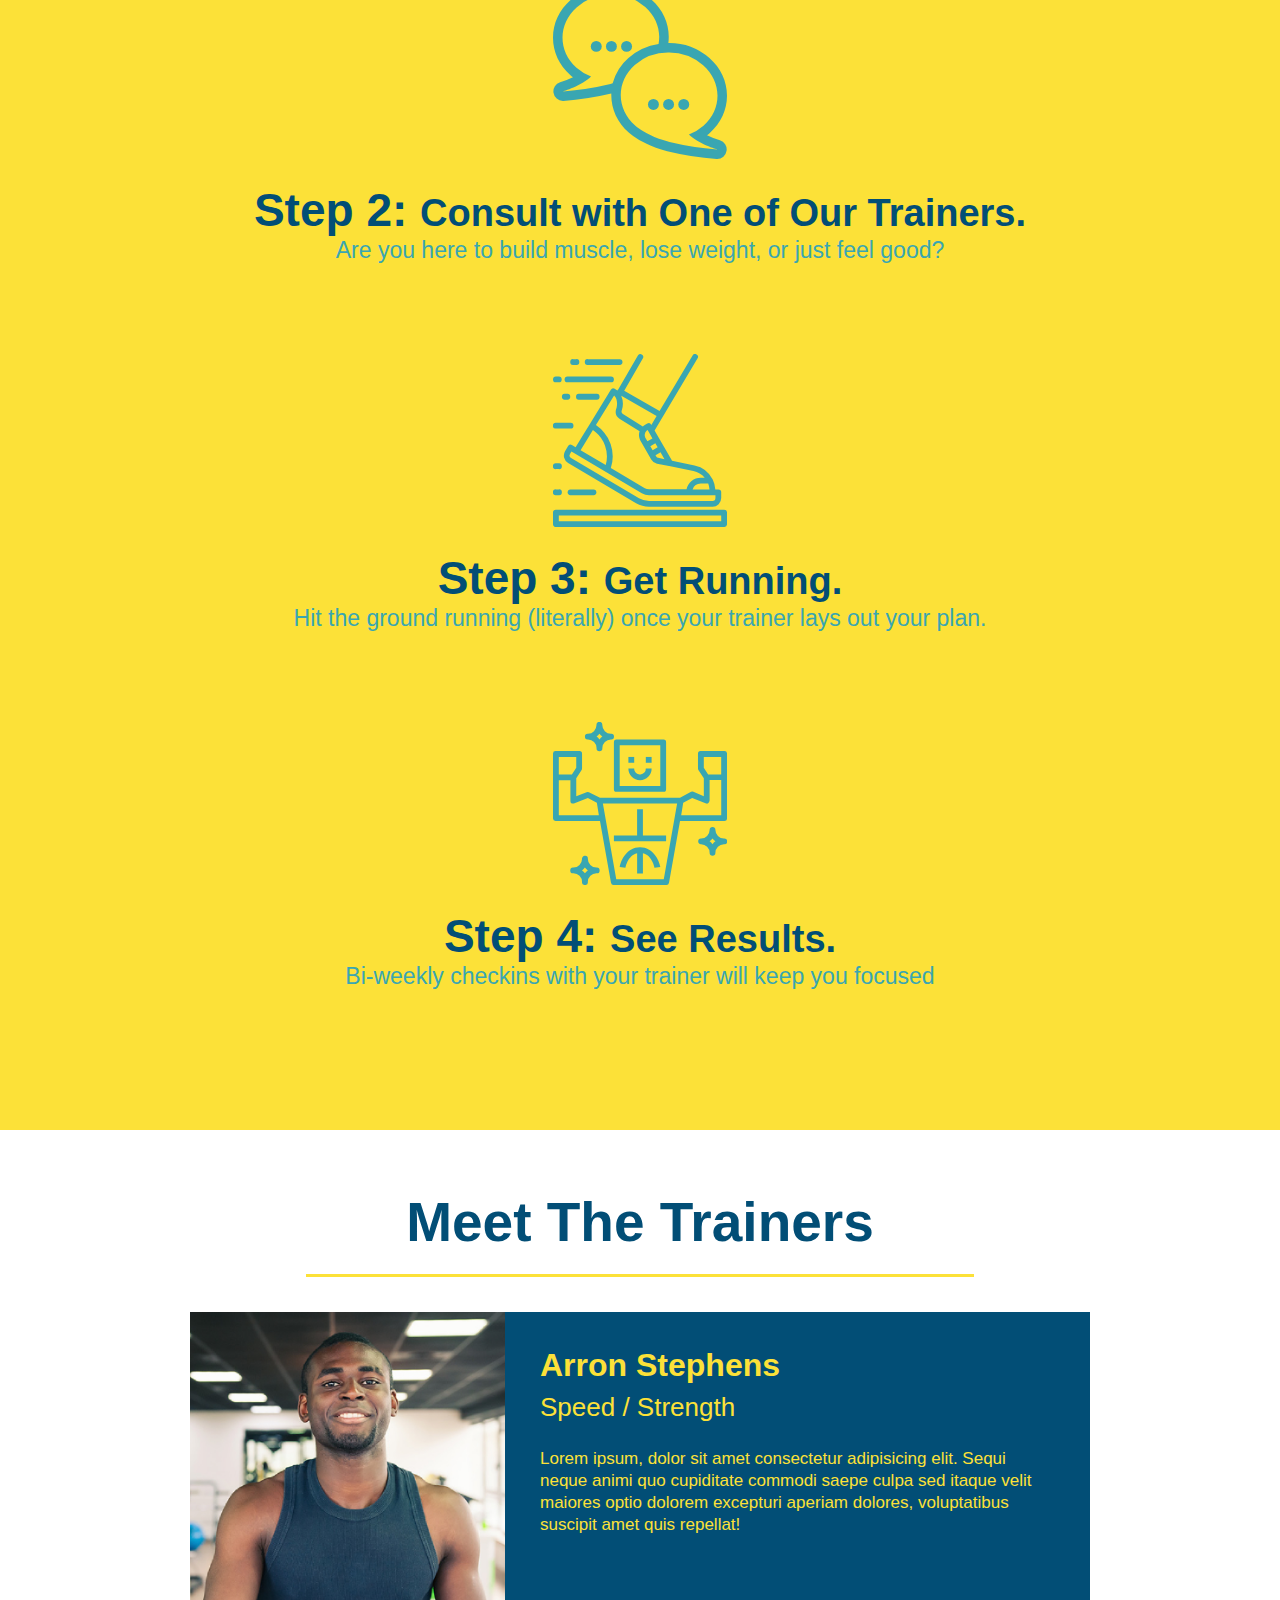
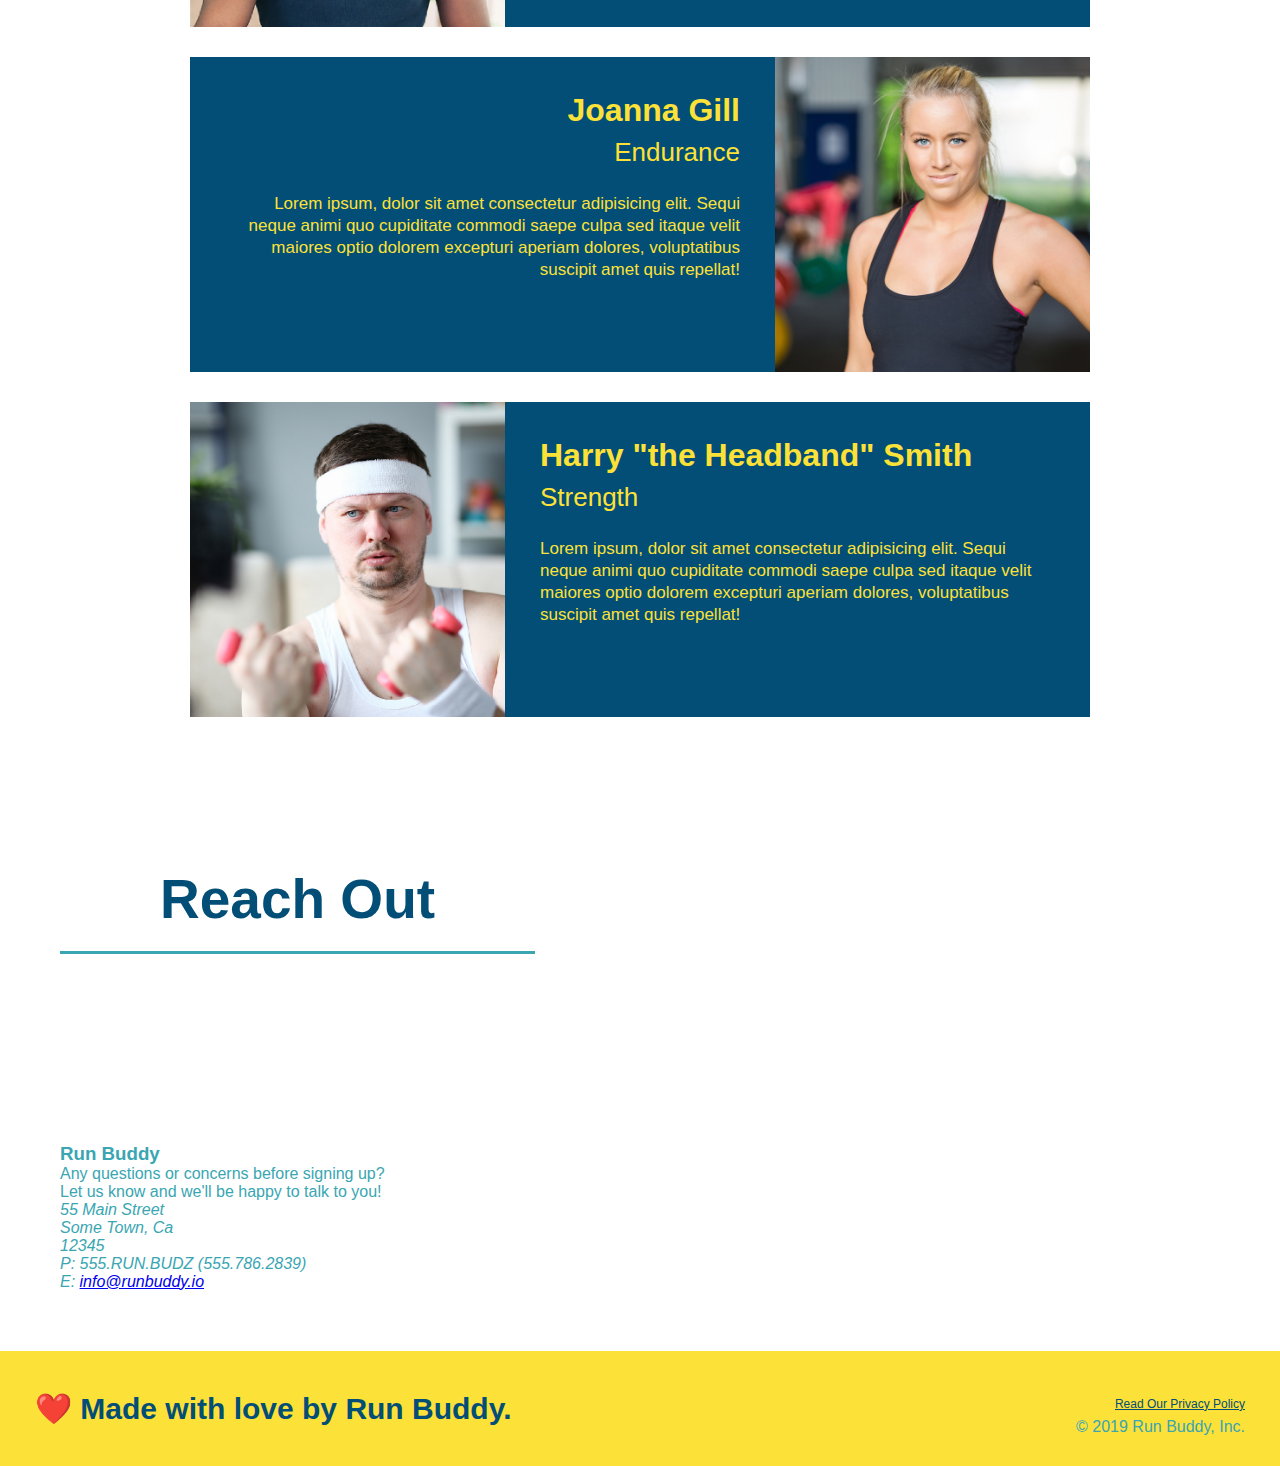
==== commit b84a9cc7: "privacy policy v2" ====
--- a/index.html
+++ b/index.html
@@ -1,130 +1,195 @@
 <!DOCTYPE html>
 <html lang="en">
-    <head>
-        <meta charset="UTF-8" />
-        <title>RunBuddy</title>
-        <link rel="stylesheet" href="./assets/css/style.css" />    </head>
-    <body>
-        <!-- Navigation-->
-        <header>
-            <h1>RUN BUDDY</h1>
-            <nav>
-                <!-- Unordered list element-->
-                <ul>
-                    <!-- List item element-->
-                    <li>
-                        <!-- Anchor element-->
-                        <a href="#what-we-do">What We Do</a>
-                    </li>
-                    <li>
-                        <a href="#what-you-do">What You Do</a>
-                    </li>
-                    <li>
-                        <a href="#your-trainers">Your Trainers</a>
-                    </li>
-                    <li>
-                        <a href="reach-out">Reach Out</a>
-                    </li>
-                </ul>
-            </nav>
-        </header>
-        <!-- hero/jumbotron-->
-        <section class="hero">
-            <div>
-                <div class="hero-form">
-                <h3>Get Started Today</h3>
-                <p>Fill out this form and one of our trainers will schedule a consult</p>
-                <!-- Add form element-->
-                <form>
-                    <label for="name">Enter full name:</label>
-                    <input type="text" placeholder="Your Name" name="name" id="name" class="form-input">
 
-                    <label for="email">Enter email address:</label>
-                    <input type="text" placeholder="Email Address" name="email" id="email" class="form-input">
+<head>
+  <meta charset="UTF-8" />
+  <title>Run Buddy</title>
+  <link rel="stylesheet" href="./assets/css/style.css" />
+</head>
 
-                    <label for="phone">Enter a telephone number:</label>
-                    <input type="text" placeholder="Phone Number" name="phone" id="phone" class="form-input">
-                    <p>
-                        Have you worked out with a trainer before?
-                        <input type="radio" name="trainer-confirm" id="trainer-yes" />
-                        <label for="trainer-yes">Yes</label>
-                        <input type="radio" name="trainer-confirm" id="trainer-no" />
-                        <label for="trainer-no">No</label>
-                    </p>
-                    <p>
-                        <label for="checkbox" >
-                          I acknowledge that I am at least 18 years of age.
-                        </label>
-                        <input type="checkbox" name="age-confirm" id="checkbox" />
-                    </p>
-                    <button type="submit">
-                        Get running!
-                    </button>
-                </form>
-            </div>
-            </div>
-        </section>
+<body>
+  <!-- navigation -->
+  <header>
+    <h1>
+      <a href="/">
+        RUN BUDDY
+      </a>
+    </h1>
+    <nav>
+      <!-- Unordered list element -->
+      <ul>
+        <!-- List item element-->
+        <li>
+          <!-- Anchor element -->
+          <a href="#what-we-do">What We Do</a>
+        </li>
+        <li>
+          <a href="#what-you-do">What You Do</a>
+        </li>
+        <li>
+          <a href="#your-trainers">Your Trainers</a>
+        </li>
+        <li>
+          <a href="#reach-out">Reach Out</a>
+        </li>
+      </ul>
+    </nav>
+  </header>
 
-        <!-- "what we do" section -->
-    <section id="what-we-do">
-        <section id="what-we-do" class="intro">
-            <h2 class="section-title primary-border">What We Do</h2>
-        <h2>What We Do</h2>
+  <!-- hero/jumbotron -->
+  <section class="hero">
+    <div class="hero-form">
+      <h3>Get Started Today</h3>
+      <p>Fill out this form and one of our trainers will schedule a consult</p>
+      <form>
+        <label for="name">Enter full name:</label>
+        <input type="text" placeholder="Your Name" name="name" id="name" class="form-input" />
+        <label for="email">Enter email address:</label>
+        <input type="text" placeholder="Email Address" name="email" id="email" class="form-input" />
+        <label for="phone">Enter a telephone number:</label>
+        <input type="text" placeholder="Phone Number" name="phone" id="phone" class="form-input" />
         <p>
-            butcher selfies chambray shabby chic gentrify readymade yr Echo Park XOXO Tumblr normcore Banksy direct trade Blue Bottle chillwave you probably haven't heard of them single-origin coffee Vice fanny pack fixie Odd Future Austin fingerstache pickled twee synth Wes Anderson Thundercats viral bitters flannel meggings narwhal Marfa Schlitz sustainable Intelligentsia umami deep v craft
+          Have you worked out with a trainer before?
+          <input type="radio" name="trainer-confirm" id="trainer-yes" />
+          <label for="trainer-yes">Yes</label>
+          <input type="radio" name="trainer-confirm" id="trainer-no" />
+          <label for="trainer-no">No</label>
         </p>
-    </section>
-  
-        <!-- "what you do" section -->
-        <section id="what-you-do" class="steps">
-            <h2 class="section-title secondary-border">What You Do</h2>
-        <section id="what-you-do" class="steps">
-        <h2>What You Do</h2>
-  
-        <div>
-            <!-- insert this img element -->
-            <img src="./assets/images/step-1.svg" alt="" />
-            <h3>Step 1: <span>Fill Out the Form Above.</span></h3>
-            <p>You're already here, so why not?</p>
-        </div>
-  
-        <div>
-            <img src="./assets/images/step-2.svg" alt="" />
-            <h3>Step 2: <span>Consult with One of Our Trainers.</span></h3>
-            <p>Are you here to build muscle, lose weight, or just feel good?</p>
-        </div>
-  
-        <div>
-            <img src="./assets/images/step-3.svg" alt="" />
-            <h3>Step 3: <span>Get Running.</span></h3>
-            <p>Hit the ground running (literally) once your trainer lays out your plan.</p>
-        </div>
-  
-        <div>
-            <img src="./assets/images/step-4.svg" alt="" />
-            <h3>Step 4: <span>See Results.</span></h3>
-            <p>Bi-weekly checkins with your trainer will keep you focused</p>
-        </div>
-    </section>
+        <p>
+          <label for="checkbox">
+            I acknowledge that I am at least 18 years of age.
+          </label>
+          <input type="checkbox" name="checkpoint1" id="checkbox" />
+        </p>
+        <button type="submit">
+          Get running!
+        </button>
+      </form>
+    </div>
+  </section>
 
-        <!-- "meet the trainers" section-->
-        <section>
-            <h2>Meet The Trainers</h2>
-        </section>
+  <!-- "what we do" section -->
+  <section id="what-we-do" class="intro">
+    <h2 class="section-title primary-border">What We Do</h2>
+    <p>
+      butcher selfies chambray shabby chic gentrify readymade yr Echo Park XOXO Tumblr normcore Banksy direct trade Blue
+      Bottle chillwave you probably haven't heard of them single-origin coffee Vice fanny pack fixie Odd Future Austin
+      fingerstache pickled twee synth Wes Anderson Thundercats viral bitters flannel meggings narwhal Marfa Schlitz
+      sustainable Intelligentsia umami deep v craft
+    </p>
+  </section>
 
-        <!-- "reach out" section-->
-        <section>
-            <h2>Reach Out</h2>
-        </section>
+  <!-- "what you do" section -->
+  <section id="what-you-do" class="steps">
+    <h2 class="section-title secondary-border">What You Do</h2>
 
-        <!-- footer -->
-        <footer>
-            <h2>❤️ Made with love by Run Buddy.</h2>
-                <div>
-                    <a href="#">Read Our Privacy Policy</a><br />
-                    &copy; 2019 Run Buddy, Inc.
-                </div>
-        </footer>
-    </body>
+    <div>
+      <img src="./assets/images/step-1.svg" alt="" />
+      <h3>Step 1: <span>Fill Out the Form Above.</span></h3>
+      <p>You're already here, so why not?</p>
+    </div>
+
+    <div>
+      <img src="./assets/images/step-2.svg" alt="" />
+      <h3>Step 2: <span>Consult with One of Our Trainers.</span></h3>
+      <p>Are you here to build muscle, lose weight, or just feel good?</p>
+    </div>
+
+    <div>
+      <img src="./assets/images/step-3.svg" alt="" />
+      <h3>Step 3: <span>Get Running.</span></h3>
+      <p>Hit the ground running (literally) once your trainer lays out your plan.</p>
+    </div>
+
+    <div>
+      <img src="./assets/images/step-4.svg" alt="" />
+      <h3>Step 4: <span>See Results.</span></h3>
+      <p>Bi-weekly checkins with your trainer will keep you focused</p>
+    </div>
+  </section>
+
+  <!-- "meet the trainers" section -->
+  <section id="your-trainers" class="trainers">
+    <h2 class="section-title primary-border">Meet The Trainers</h2>
+    <article class="trainer">
+      <img src="./assets/images/trainer-1.jpg" alt="Arron Stephens in his workout clothes, ready to pump iron" />
+      <div class="trainer-bio text-left">
+        <h3>Arron Stephens</h3>
+        <h4>Speed / Strength</h4>
+        <p>
+          Lorem ipsum, dolor sit amet consectetur adipisicing elit. Sequi neque animi quo cupiditate commodi saepe culpa
+          sed
+          itaque velit maiores optio dolorem excepturi aperiam dolores, voluptatibus suscipit amet quis repellat!
+        </p>
+      </div>
+    </article>
+
+    <!-- second trainer bio -->
+    <article class="trainer">
+      <div class="trainer-bio text-right">
+        <h3>Joanna Gill</h3>
+        <h4>Endurance</h4>
+        <p>
+          Lorem ipsum, dolor sit amet consectetur adipisicing elit. Sequi neque animi quo cupiditate commodi saepe culpa
+          sed
+          itaque velit maiores optio dolorem excepturi aperiam dolores, voluptatibus suscipit amet quis repellat!
+        </p>
+      </div>
+      <img src="./assets/images/trainer-2.jpg" alt="Joanna Gill cooling off after a workout" />
+    </article>
+
+    <!-- third trainer bio -->
+    <article class="trainer">
+      <img src="./assets/images/trainer-3.jpg"
+        alt="Harry Smith wearing a headband and lifting comically small pink weights" />
+      <div class="trainer-bio text-left">
+        <h3>Harry "the Headband" Smith</h3>
+        <h4>Strength</h4>
+        <p>
+          Lorem ipsum, dolor sit amet consectetur adipisicing elit. Sequi neque animi quo cupiditate commodi saepe culpa
+          sed
+          itaque velit maiores optio dolorem excepturi aperiam dolores, voluptatibus suscipit amet quis repellat!
+        </p>
+      </div>
+    </article>
+  </section>
+
+  <!-- "reach out" section -->
+  <section id="reach-out" class="contact">
+    <h2 class="section-title secondary-border">Reach Out</h2>
+    <div class="contact-info">
+      <iframe 
+        src="https://www.google.com/maps/embed?pb=!1m18!1m12!1m3!1d3147.1079747227936!2d-120.42364418397035!3d37.92790791110593!2m3!1f0!2f0!3f0!3m2!1i1024!2i768!4f13.1!3m3!1m2!1s0x8090c49129b6ac57%3A0xb56c7eb95a2cd8bd!2sMain%20St%2C%20California%2095327!5e0!3m2!1sen!2sus!4v1616426329495!5m2!1sen!2sus"
+        style="border:0;" 
+        allowfullscreen=""
+        loading="lazy">
+      </iframe>
+      <div>
+        <h3>Run Buddy</h3>
+        <p>
+          Any questions or concerns before signing up?
+          <br />
+          Let us know and we'll be happy to talk to you!
+        </p>
+        <address>
+          55 Main Street <br />
+          Some Town, Ca <br />
+          12345<br />
+          P: 555.RUN.BUDZ (555.786.2839)<br />
+          E: <a href="mailto:info@runbuddy.io">info@runbuddy.io</a>
+        </address>
+      </div>
+    </div>
+  </section>
+
+  <!-- footer -->
+  <footer>
+    <h2>❤️ Made with love by Run Buddy.</h2>
+    <div>
+      <a href="./privacy-policy.html">Read Our Privacy Policy</a><br />
+      &copy; 2019 Run Buddy, Inc.
+    </div>
+  </footer>
+</body>
 
 </html>--- a/assets/css/style.css
+++ b/assets/css/style.css
@@ -190,4 +190,52 @@
 
 .steps span {
   font-size: 38px;
+}
+
+.trainers {
+  text-align: center;
+}
+
+.trainer {
+  width: 900px;
+  margin: 0 auto 30px auto;
+  background: #024e76;
+  color: #fce138;
+  overflow: auto;
+}
+
+.trainer img {
+  width: 35%;
+  float: left;
+  overflow: auto;
+}
+
+.trainer-bio {
+  padding: 35px;
+  float: left;
+  width: 65%;
+}
+
+.text-left {
+  text-align: left;
+}
+
+.text-right {
+  text-align: right;
+}
+
+.trainer-bio h3 {
+  font-size: 32px;
+  margin-bottom: 8px;
+}
+
+.trainer-bio h4 {
+  font-weight: lighter;
+  font-size: 26px;
+  margin-bottom: 25px;
+}
+
+.trainer-bio p {
+  font-size: 17px;
+  line-height: 1.3;
 }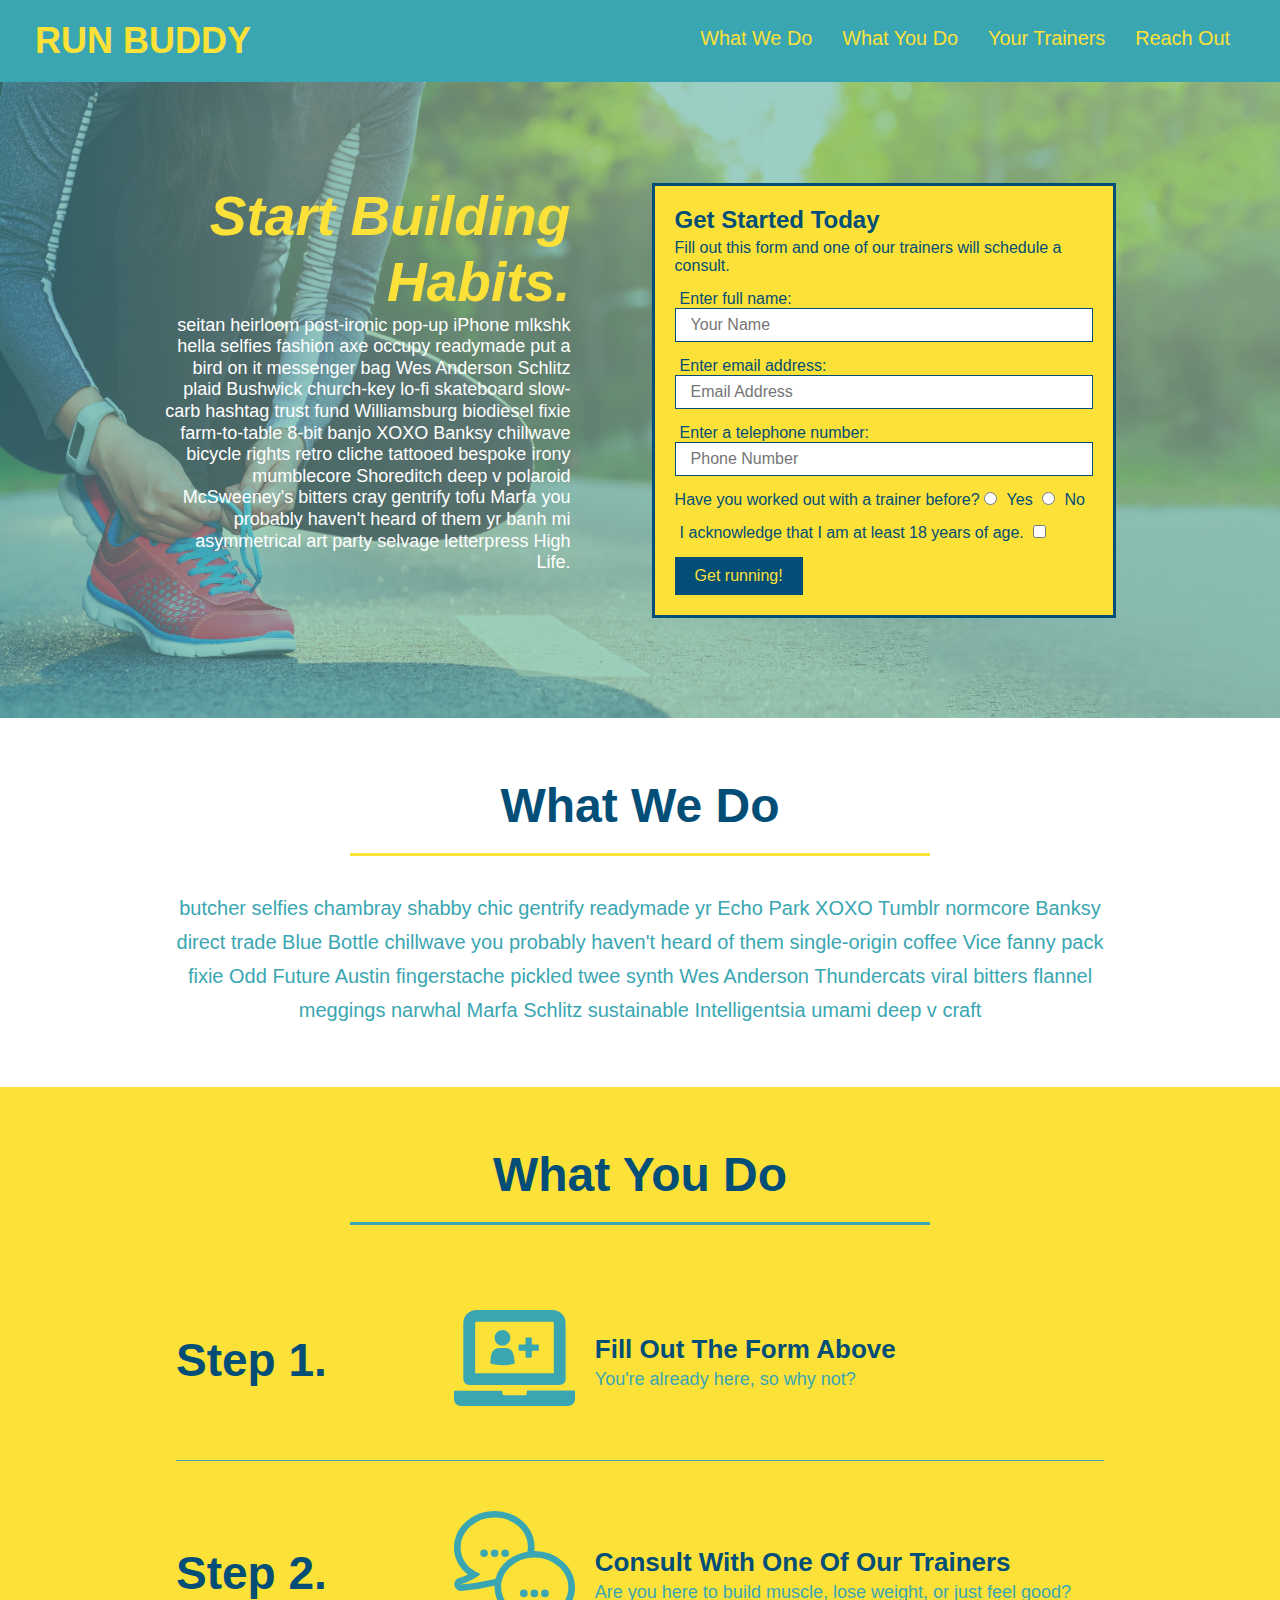
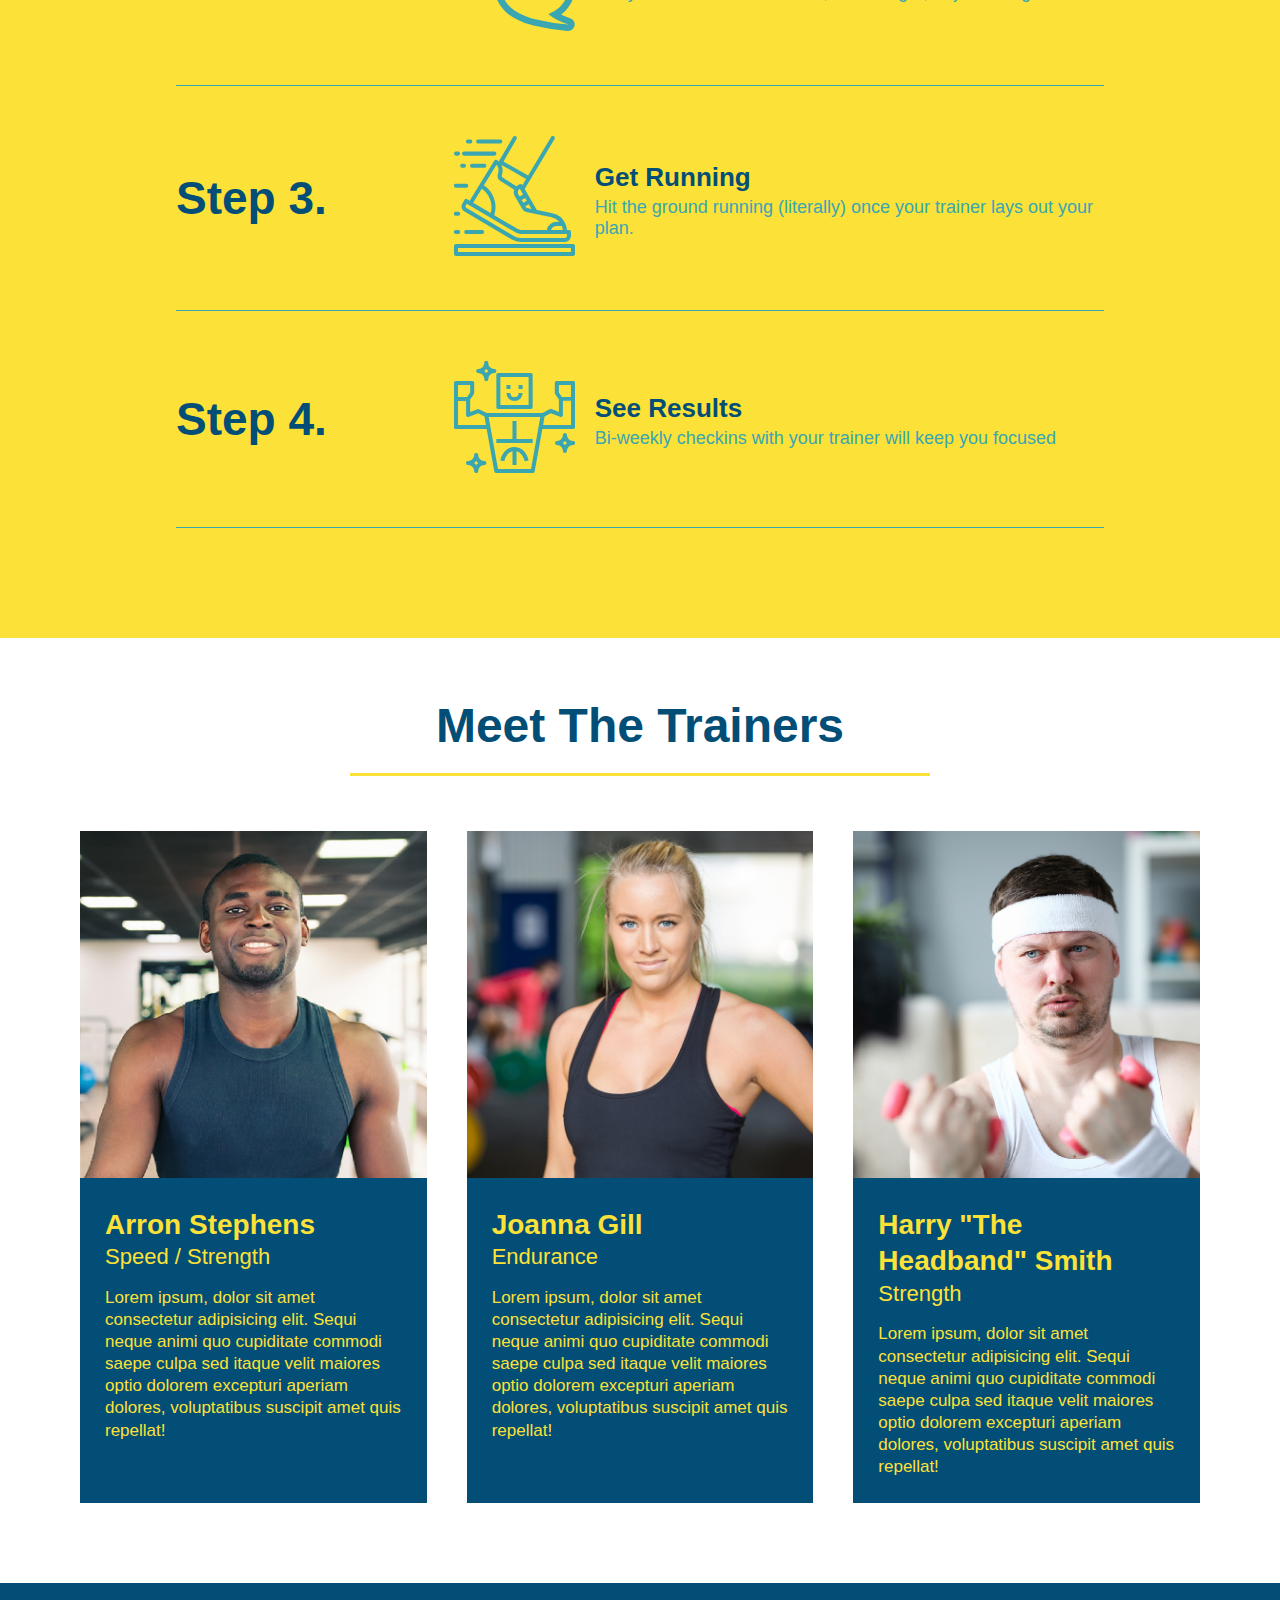
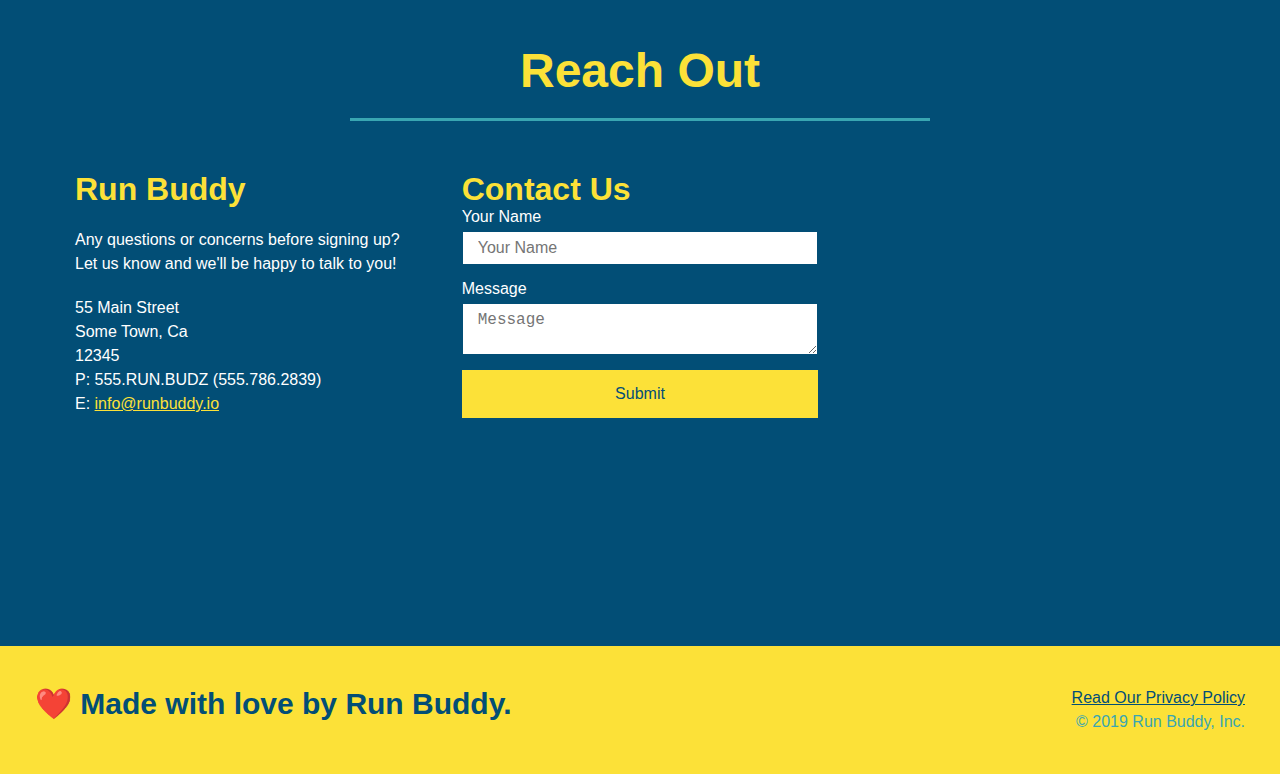
==== commit 2059842a: "add media queries" ====
--- a/index.html
+++ b/index.html
@@ -1,195 +1,249 @@
 <!DOCTYPE html>
 <html lang="en">
-
-<head>
-  <meta charset="UTF-8" />
-  <title>Run Buddy</title>
-  <link rel="stylesheet" href="./assets/css/style.css" />
-</head>
-
-<body>
-  <!-- navigation -->
-  <header>
-    <h1>
-      <a href="/">
-        RUN BUDDY
-      </a>
-    </h1>
-    <nav>
-      <!-- Unordered list element -->
-      <ul>
-        <!-- List item element-->
-        <li>
-          <!-- Anchor element -->
-          <a href="#what-we-do">What We Do</a>
-        </li>
-        <li>
-          <a href="#what-you-do">What You Do</a>
-        </li>
-        <li>
-          <a href="#your-trainers">Your Trainers</a>
-        </li>
-        <li>
-          <a href="#reach-out">Reach Out</a>
-        </li>
-      </ul>
-    </nav>
-  </header>
-
-  <!-- hero/jumbotron -->
-  <section class="hero">
-    <div class="hero-form">
-      <h3>Get Started Today</h3>
-      <p>Fill out this form and one of our trainers will schedule a consult</p>
-      <form>
-        <label for="name">Enter full name:</label>
-        <input type="text" placeholder="Your Name" name="name" id="name" class="form-input" />
-        <label for="email">Enter email address:</label>
-        <input type="text" placeholder="Email Address" name="email" id="email" class="form-input" />
-        <label for="phone">Enter a telephone number:</label>
-        <input type="text" placeholder="Phone Number" name="phone" id="phone" class="form-input" />
+  <head>
+    <meta charset="UTF-8" />
+    <meta name="viewport" content="width=device-width, initial-scale=1.0" />
+    <link rel="stylesheet" href="./assets/css/style.css">
+    <title>Run Buddy</title>
+  </head>
+  <body>
+    <!-- navigation tags - block level element -->
+    <header>
+      <h1>
+        <a href="/">RUN BUDDY</a>
+      </h1>
+      <nav>
+        <ul>
+          <li>
+            <a href="#what-we-do">What We Do</a>
+          </li>
+          <li>
+            <a href="#what-you-do">What You Do</a>
+          </li>
+          <li>
+            <a href="#your-trainers">Your Trainers</a>
+          </li>
+          <li>
+            <a href="#reach-out">Reach Out</a>
+          </li>
+          
+        </ul>
+      </nav>
+    </header>
+    <!-- end navigation -->
+
+    <!-- hero/jumbotron -->
+    <section class="hero">
+      <div class="hero-cta">
+        <h2>Start Building Habits.</h2>
         <p>
-          Have you worked out with a trainer before?
-          <input type="radio" name="trainer-confirm" id="trainer-yes" />
-          <label for="trainer-yes">Yes</label>
-          <input type="radio" name="trainer-confirm" id="trainer-no" />
-          <label for="trainer-no">No</label>
+          seitan heirloom post-ironic pop-up iPhone mlkshk hella selfies fashion axe occupy readymade put a bird on it
+          messenger bag Wes Anderson Schlitz plaid Bushwick church-key lo-fi skateboard slow-carb hashtag trust fund
+          Williamsburg biodiesel fixie farm-to-table 8-bit banjo XOXO Banksy chillwave bicycle rights retro cliche
+          tattooed bespoke irony mumblecore Shoreditch deep v polaroid McSweeney's bitters cray gentrify tofu Marfa you
+          probably haven't heard of them yr banh mi asymmetrical art party selvage letterpress High Life.
         </p>
+      </div>
+
+      <div class="hero-form">
+        <h3>Get Started Today</h3>
+        <p>Fill out this form and one of our trainers will schedule a consult.</p>
+        <form>
+          <label for="name">Enter full name:</label>
+          <input type="text" placeholder="Your Name" id="name" name="name" class="form-input" />
+          <label for="email">Enter email address:</label>
+          <input type="email" placeholder="Email Address" id="email" name="email" class="form-input" />
+          <label for="phone">Enter a telephone number:</label>
+          <input type="tel" placeholder="Phone Number" name="phone" id="phone" class="form-input" />
+          <p>
+            Have you worked out with a trainer before? 
+            <input type="radio" name="trainer-confirm" id="trainer-yes" />
+            <label for="trainer-yes">Yes</label>
+            <input type="radio" name="trainer-confirm" id="trainer-no"/>
+            <label for="trainer-no">No</label>
+          </p>
+          <p>
+            <label for="checkbox">
+              I acknowledge that I am at least 18 years of age.
+            </label>
+            <input type="checkbox" name="checkpoint1" id="checkbox" />
+          </p>
+          <button type="submit">
+            Get running!
+          </button>
+        </form>
+      </div>
+    </section>
+    <!-- end header -->
+
+    <!-- "what we do" start - <section> -->
+    <section id="what-we-do" class="intro">
+      <div class="flex-row">
+        <h2 class="section-title primary-border">
+          What We Do
+        </h2>
+      </div>
+      <div class="flex-row">
         <p>
-          <label for="checkbox">
-            I acknowledge that I am at least 18 years of age.
-          </label>
-          <input type="checkbox" name="checkpoint1" id="checkbox" />
+          butcher selfies chambray shabby chic gentrify readymade yr Echo Park XOXO Tumblr normcore Banksy direct trade  Blue Bottle chillwave you probably haven't heard of them single-origin coffee Vice fanny pack fixie Odd Future Austin fingerstache pickled twee synth Wes Anderson Thundercats viral bitters flannel meggings narwhal Marfa Schlitz sustainable Intelligentsia umami deep v craft
         </p>
-        <button type="submit">
-          Get running!
-        </button>
-      </form>
-    </div>
-  </section>
-
-  <!-- "what we do" section -->
-  <section id="what-we-do" class="intro">
-    <h2 class="section-title primary-border">What We Do</h2>
-    <p>
-      butcher selfies chambray shabby chic gentrify readymade yr Echo Park XOXO Tumblr normcore Banksy direct trade Blue
-      Bottle chillwave you probably haven't heard of them single-origin coffee Vice fanny pack fixie Odd Future Austin
-      fingerstache pickled twee synth Wes Anderson Thundercats viral bitters flannel meggings narwhal Marfa Schlitz
-      sustainable Intelligentsia umami deep v craft
-    </p>
-  </section>
-
-  <!-- "what you do" section -->
-  <section id="what-you-do" class="steps">
-    <h2 class="section-title secondary-border">What You Do</h2>
-
-    <div>
-      <img src="./assets/images/step-1.svg" alt="" />
-      <h3>Step 1: <span>Fill Out the Form Above.</span></h3>
-      <p>You're already here, so why not?</p>
-    </div>
-
-    <div>
-      <img src="./assets/images/step-2.svg" alt="" />
-      <h3>Step 2: <span>Consult with One of Our Trainers.</span></h3>
-      <p>Are you here to build muscle, lose weight, or just feel good?</p>
-    </div>
-
-    <div>
-      <img src="./assets/images/step-3.svg" alt="" />
-      <h3>Step 3: <span>Get Running.</span></h3>
-      <p>Hit the ground running (literally) once your trainer lays out your plan.</p>
-    </div>
-
-    <div>
-      <img src="./assets/images/step-4.svg" alt="" />
-      <h3>Step 4: <span>See Results.</span></h3>
-      <p>Bi-weekly checkins with your trainer will keep you focused</p>
-    </div>
-  </section>
-
-  <!-- "meet the trainers" section -->
-  <section id="your-trainers" class="trainers">
-    <h2 class="section-title primary-border">Meet The Trainers</h2>
-    <article class="trainer">
-      <img src="./assets/images/trainer-1.jpg" alt="Arron Stephens in his workout clothes, ready to pump iron" />
-      <div class="trainer-bio text-left">
-        <h3>Arron Stephens</h3>
-        <h4>Speed / Strength</h4>
-        <p>
-          Lorem ipsum, dolor sit amet consectetur adipisicing elit. Sequi neque animi quo cupiditate commodi saepe culpa
-          sed
-          itaque velit maiores optio dolorem excepturi aperiam dolores, voluptatibus suscipit amet quis repellat!
-        </p>
-      </div>
-    </article>
-
-    <!-- second trainer bio -->
-    <article class="trainer">
-      <div class="trainer-bio text-right">
-        <h3>Joanna Gill</h3>
-        <h4>Endurance</h4>
-        <p>
-          Lorem ipsum, dolor sit amet consectetur adipisicing elit. Sequi neque animi quo cupiditate commodi saepe culpa
-          sed
-          itaque velit maiores optio dolorem excepturi aperiam dolores, voluptatibus suscipit amet quis repellat!
-        </p>
-      </div>
-      <img src="./assets/images/trainer-2.jpg" alt="Joanna Gill cooling off after a workout" />
-    </article>
-
-    <!-- third trainer bio -->
-    <article class="trainer">
-      <img src="./assets/images/trainer-3.jpg"
-        alt="Harry Smith wearing a headband and lifting comically small pink weights" />
-      <div class="trainer-bio text-left">
-        <h3>Harry "the Headband" Smith</h3>
-        <h4>Strength</h4>
-        <p>
-          Lorem ipsum, dolor sit amet consectetur adipisicing elit. Sequi neque animi quo cupiditate commodi saepe culpa
-          sed
-          itaque velit maiores optio dolorem excepturi aperiam dolores, voluptatibus suscipit amet quis repellat!
-        </p>
-      </div>
-    </article>
-  </section>
-
-  <!-- "reach out" section -->
-  <section id="reach-out" class="contact">
-    <h2 class="section-title secondary-border">Reach Out</h2>
-    <div class="contact-info">
-      <iframe 
-        src="https://www.google.com/maps/embed?pb=!1m18!1m12!1m3!1d3147.1079747227936!2d-120.42364418397035!3d37.92790791110593!2m3!1f0!2f0!3f0!3m2!1i1024!2i768!4f13.1!3m3!1m2!1s0x8090c49129b6ac57%3A0xb56c7eb95a2cd8bd!2sMain%20St%2C%20California%2095327!5e0!3m2!1sen!2sus!4v1616426329495!5m2!1sen!2sus"
-        style="border:0;" 
-        allowfullscreen=""
-        loading="lazy">
-      </iframe>
+      </div>
+    </section>
+    <!-- end "what we do" -->
+
+    <!-- "what you do" start -->
+    <section id="what-you-do" class="steps">
+      <div class="flex-row">
+        <h2 class="section-title secondary-border">
+          What You Do
+        </h2> 
+      </div>
+      <div class="step">
+        <h3>Step 1.</h3>
+        <div class="step-info">
+          <div class="step-img">
+            <img src="./assets/images/step-1.svg" alt="" />
+          </div>
+          <div class="step-text">
+            <h4>Fill Out The Form Above</h4>
+            <p>You're already here, so why not?</p>
+          </div>
+        </div>
+      </div>
+      <div class="step">
+        <h3>Step 2.</h3>
+        <div class="step-info">
+          <div class="step-img">
+            <img src="./assets/images/step-2.svg" alt="" />
+          </div>
+          <div class="step-text">
+            <h4>Consult With One Of Our Trainers</h4>
+            <p>Are you here to build muscle, lose weight, or just feel good?</p>
+          </div>
+        </div>
+      </div>
+      <div class="step">
+        <h3>Step 3.</h3>
+        <div class="step-info">
+          <div class="step-img">
+            <img src="./assets/images/step-3.svg" alt="" />
+          </div>
+          <div class="step-text">
+            <h4>Get Running</h4>
+            <p>Hit the ground running (literally) once your trainer lays out your plan.</p>
+          </div>
+        </div>
+      </div>
+      <div class="step">
+        <h3>Step 4.</h3>
+        <div class="step-info">
+          <div class="step-img">
+            <img src="./assets/images/step-4.svg" alt="" />
+          </div>
+          <div class="step-text">
+            <h4>See Results</h4>
+            <p>Bi-weekly checkins with your trainer will keep you focused</p>
+          </div>
+        </div>
+      </div>
+    </section>
+    <!-- "what you do" end -->
+
+    <!-- "meet the trainers" start -->
+    <section id="your-trainers">
+      <div class="flex-row">
+        <h2 class="section-title primary-border">
+          Meet The Trainers
+        </h2>
+      </div>
+
+      <div class="trainers">
+        <article class="trainer">
+          <img src="./assets/images/trainer-1.jpg" alt="Arron Stephens in his workout clothes, ready to pump iron" />
+          <div class="trainer-bio">
+            <h3 class="trainer-name">Arron Stephens</h3>
+            <h4 class="trainer-role">Speed / Strength</h4>
+            <p>Lorem ipsum, dolor sit amet consectetur adipisicing elit. Sequi neque animi quo cupiditate commodi saepe culpa sed itaque velit maiores optio dolorem excepturi aperiam dolores, voluptatibus suscipit amet quis repellat!</p>
+          </div>
+        </article>
+
+        <article class="trainer">
+          <img src="./assets/images/trainer-2.jpg" alt="Joanna Gill cooling off after a work out" />
+          <div class="trainer-bio">
+            <h3 class="trainer-name">Joanna Gill</h3>
+            <h4 class="trainer-role">Endurance</h4>
+            <p>Lorem ipsum, dolor sit amet consectetur adipisicing elit. Sequi neque animi quo cupiditate commodi saepe culpa sed itaque velit maiores optio dolorem excepturi aperiam dolores, voluptatibus suscipit amet quis repellat!</p>
+            </div>
+          </article>
+
+        <article class="trainer">
+          <img src="./assets/images/trainer-3.jpg" alt="Harry Smith wearing a headband and lifting comically small pink weights" />
+          <div class="trainer-bio">
+            <h3 class="trainer-name">Harry "The Headband" Smith</h3>
+            <h4 class="trainer-role">Strength</h4>
+            <p>Lorem ipsum, dolor sit amet consectetur adipisicing elit. Sequi neque animi quo cupiditate commodi saepe culpa sed itaque velit maiores optio dolorem excepturi aperiam dolores, voluptatibus suscipit amet quis repellat!</p>
+          </div>
+        </article>
+      </div>
+    </section>
+    <!-- "meet the trainers" end -->
+
+    <!-- "reach out" start -->
+    <section id="reach-out" class="contact">
+      <div class="flex-row">
+        <h2 class="section-title secondary-border">
+          Reach Out
+        </h2>
+      </div>
+
+      <div class="contact-info">
+        <div>
+          <h3>Run Buddy</h3>
+          <p>
+            Any questions or concerns before signing up? 
+            <br/>
+            Let us know and we'll be happy to talk to you!
+          </p>
+
+          <address>
+            55 Main Street <br/>
+            Some Town, Ca <br/>
+            12345<br/>
+            P: 555.RUN.BUDZ (555.786.2839)<br/>
+            E: <a href="mailto:info@runbuddy.io">info@runbuddy.io</a>
+          </address>
+          
+        </div>
+
+        <div class="contact-form">
+          <h3>Contact Us</h3>
+          <form>
+            <label for="contact-name">Your Name</label>
+            <input type="text" id="contact-name" placeholder="Your Name" />
+        
+            <label for="contact-message">Message</label>
+            <textarea id="contact-message" placeholder="Message"></textarea>
+        
+            <button type="submit">Submit</button>
+          </form>
+        </div>
+        
+        <iframe
+          src="https://www.google.com/maps/embed?pb=!1m14!1m12!1m3!1d12182.30520634488!2d-74.0652613!3d40.2407219!2m3!1f0!2f0!3f0!3m2!1i1024!2i768!4f13.1!5e0!3m2!1sen!2sus!4v1561060983193!5m2!1sen!2sus"
+          frameborder="0" style="border:0" allowfullscreen>
+        </iframe>
+      </div>
+    </section>
+    <!-- "reach out" end -->
+
+    <!-- footer -->
+    <footer>
+      <h2>❤️ Made with love by Run Buddy.</h2>
       <div>
-        <h3>Run Buddy</h3>
-        <p>
-          Any questions or concerns before signing up?
-          <br />
-          Let us know and we'll be happy to talk to you!
-        </p>
-        <address>
-          55 Main Street <br />
-          Some Town, Ca <br />
-          12345<br />
-          P: 555.RUN.BUDZ (555.786.2839)<br />
-          E: <a href="mailto:info@runbuddy.io">info@runbuddy.io</a>
-        </address>
-      </div>
-    </div>
-  </section>
-
-  <!-- footer -->
-  <footer>
-    <h2>❤️ Made with love by Run Buddy.</h2>
-    <div>
-      <a href="./privacy-policy.html">Read Our Privacy Policy</a><br />
-      &copy; 2019 Run Buddy, Inc.
-    </div>
-  </footer>
-</body>
-
-</html>+        <a href="./privacy-policy.html">Read Our Privacy Policy</a><br/>
+        &copy; 2019 Run Buddy, Inc.
+      </div>
+    </footer>
+    <!-- footer end -->
+  </body>
+</html>
--- a/assets/css/style.css
+++ b/assets/css/style.css
@@ -1,112 +1,129 @@
 * {
-    margin: 0;
-    padding: 0;
-    box-sizing: border-box;
-  }
+  box-sizing: border-box;
+  margin: 0;
+  padding: 0;
+}
 
 body {
-    /* more on this crazy alphanumerical value in a minute! */
-    color: #39a6b2;
-    font-family: Helvetica, Arial, sans-serif;
-  }
-/* apply styles to <header> */
+  color: #39a6b2;
+  font-family: Helvetica, Arial, sans-serif;
+}
+
+
+/* HEADER / NAV BAR STYLES START */
+
 header {
-    padding: 20px 35px;
-    background-color: #39a6b2;
-  }  
+  padding: 20px 35px;
+  background-color: #39a6b2;
+  display: flex;
+  justify-content: space-between;
+  flex-wrap: wrap;
+}
 
 header h1 {
-    font-weight: bold;
-    font-size: 36px;
-    color: #fce138;
-    margin: 0;
-  }
-  
+  font-weight: bold;
+  margin: 0;
+  font-size: 36px;
+  color: #fce138;
+}
+
 header a {
-    text-decoration: none;
-    color: #fce138;
-  }
-  
+  text-decoration: none;
+  color: #fce138;
+}
+
 header nav {
-    float: right;
-    margin: 7px 0;
-  }
-
-header nav ul li {
-    display: inline;
-  }
+  margin: 7px 0;
+}
+
+header nav ul {
+  display: flex;
+  flex-wrap: wrap;
+  justify-content: space-between;
+  align-items: center;
+  list-style: none;
+}
 
 header nav ul li a {
-    margin: 0 30px;
-    font-weight: lighter;
-    font-size: 22px;
-  }
-
-header h1 {
-    font-weight: bold;
-    font-size: 36px;
-    color: #fce138;
-    margin: 0;
-    display: inline;
-  }  
-
+  padding: 10px 15px;
+  font-weight: lighter;
+  font-size: 1.55vw;
+}
+
+/* HEADER / NAVBAR STYLES END */
+
+
+
+/* FOOTER STYLES START */
 footer {
-    background: #fce138;
-    width: 100%;
-    padding: 40px 35px;
-  }
-  
+  background: #fce138;
+  padding: 40px 35px;
+  display: flex;
+  justify-content: space-between;
+  flex-wrap: wrap;
+  width: 100%;
+}
+
 footer h2 {
-    display: inline;
-    color: #024e76;
-    font-size: 30px;
-    margin: 0;
-  }
+  color: #024e76;
+  font-size: 30px;
+  margin: 0;
+}
 
 footer div {
-    float: right;
-    line-height: 1.5;
-    text-align: right;
-  }
+  line-height: 1.5;
+  text-align: right;
+}
 
 footer a {
-    font-size: 12px;
-    color: #024e76;
-  }
-
+  color: #024e76;
+}
+/* END FOOTER STYLES */
+
+/* STYLE ALL SECTION TAGS */
 section {
-    padding: 60px;
-  }
-
-/* Hero Style Start */
+  padding: 60px;
+}
+
+/* HERO STYLES START */
 .hero {
-  background-image: url("../images/hero-bg.jpg");
-  height: 600px;
+  background-image: url('../images/hero-bg.jpg');
   background-size: cover;
   background-position: center;
-  position: relative;
-}
-/* Hero Style End */
+  display: flex;
+  justify-content: center;
+  flex-wrap: wrap;
+  align-items: flex-start;
+}
+
+.hero-cta {
+  width: 35%;
+  text-align: right;
+  margin: 3.5%;
+  color: #fff;
+  font-size: 18px;
+  line-height: 1.2;
+}
+
+.hero-cta h2 {
+  font-style: italic;
+  font-size: 55px;
+  color: #fce138;
+}
 
 .hero-form {
   border: 3px solid #024e76;
   background-color: #fce138;
   padding: 20px;
-  width: 500px;
-  color: #024e76;
-  position: absolute;
-  bottom: 120px;
-  right: 140px;
-}
-.hero-form p {
-  margin: 5px 0 15px 0;
+  color: #024e76;
+  width: 40%;
+  margin: 3.5%;
 }
 
 .hero-form h3 {
   font-size: 24px;
   margin: 0;
 }
-
 .hero-form p {
   margin: 5px 0 15px 0;
 }
@@ -118,7 +135,7 @@
   font-size: 16px;
   color: #024e76;
   width: 100%;
-  margin-bottom: 15px;
+  margin-bottom: 15px; 
 }
 
 .hero-form label {
@@ -131,91 +148,207 @@
   border: none;
   padding: 10px 20px;
   font-size: 16px;
-}
+} 
 /* HERO STYLES END */
 
-.intro {
+
+/* SECTION TITLE STYLES START */
+.section-title {
+  font-size: 48px;
+  border-bottom: 3px solid;
+  color: #024e76;
+  padding-bottom: 20px;
   text-align: center;
-}
+  margin: 0 auto 35px auto;
+  width: 50%;
+}
+
+.primary-border {
+  border-color: #fce138;
+}
+
+.secondary-border {
+  border-color: #39a6b2;
+}
+/* SECTION TITLE STYLES END */
+
+/* WHAT WE DO STYLES */
 
 .intro p {
   line-height: 1.7;
   color: #39a6b2;
   width: 80%;
+  margin: 0 auto;
   font-size: 20px;
+  text-align: center;
+}
+/* WHAT YOU DO STYLES END */
+
+
+/* WHAT YOU DO STYLES START */
+.steps { 
+  background: #fce138;
+}
+
+.step {
+  margin: 50px auto;
+  padding-bottom: 50px;
+  width: 80%;
+  border-bottom: 1px solid #39a6b2;
+  display: flex;
+  flex-wrap: wrap;
+  align-items: center;
+  justify-content: space-between;
+}
+
+.step h3 {
+  color: #024e76;
+  font-size: 46px;
+  flex: 1 30%;
+}
+
+.step-info {
+  flex: 2 70%;
+  display: flex;
+  flex-wrap: wrap;
+  align-items: center;
+}
+
+.step-img {
+  flex: 1 12%;
+  margin-right: 20px;
+}
+
+.step-img img {
+  max-width: 100%;
+}
+
+.step-text {
+  flex: 12;
+}
+
+.step-text p {
+  color: #39a6b2;
+  font-size: 18px;
+}
+
+.step-text h4 {
+  font-size: 26px;
+  line-height: 1.5;
+  color: #024e76;
+}
+
+/* WHAT YOU DO STYLES END */
+
+/* MEET THE TRAINERS START */
+.trainers {
+  width: 100%;
   margin: 0 auto;
-}
-
-.steps {
+  display: flex;
+  flex-wrap: wrap;
+  justify-content: space-around;
+}
+
+.trainer {
+  margin: 20px;
+  flex: 1;
+  background: #024e76;
+  color: #fce138;
+}
+
+.trainer img {
+  width: 100%;
+}
+
+.trainer-bio {
+  padding: 25px;
+  line-height: 1.3;
+}
+
+.trainer-bio h3 {
+  font-size: 28px;
+}
+
+.trainer-bio h4 {
+  font-weight: lighter;
+  font-size: 22px;
+  margin-bottom: 15px;
+}
+
+.trainer-bio p {
+  font-size: 17px;
+}
+/* TRAINER STYLES END */
+
+/* REACH OUT STYLES START */
+.contact {
+  background: #024e76;
+}
+
+.contact h2 {
+  color: #fce138;
+}
+
+.contact-info {
+  display: flex;
+  justify-content: space-between;
+  flex-wrap: wrap;
+}
+
+.contact-info > * {
+  flex: 1;
+  margin: 15px;
+}
+
+.contact-info iframe {
+  height: 400px;
+}
+
+.contact-info div {
+  color: white;
+}
+
+.contact-info h3 {
+  color: #fce138;
+  font-size: 32px;
+}
+
+.contact-info p, .contact-info address {
+  margin: 20px 0;
+  line-height: 1.5;
+  font-size: 16px;
+  font-style: normal;
+}
+
+.contact-form input, .contact-form textarea {
+  border: 1px solid #024e76;
+  display: block;
+  padding: 7px 15px;
+  font-size: 16px;
+  color: #024e76;
+  width: 100%;
+  margin-bottom: 15px;
+  margin-top: 5px;
+}
+
+.contact-form button {
+  width: 100%;
+  border: none;
+  background: #fce138;
+  color: #024e76;
   text-align: center;
-  background: #fce138;
-}
-
-.section-title {
-  font-size: 55px;
-  color: #024e76;
-  margin-bottom: 35px;
-  padding: 0 100px 20px 100px;
-  display: inline-block;
-  border-bottom: 3px solid;
-}
-
-.primary-border {
-  border-color: #fce138;
-}
-
-.secondary-border {
-  border-color: #39a6b2;
-}
-
-.steps div {
-  margin-bottom: 80px;
-}
-
-.steps img {
-  width: 15%;
-  margin: 10px 0;
-}
-
-.steps h3 {
-  color: #024e76;
-  font-size: 46px;
-  margin-top: 10px;
-}
-
-.steps p {
-  color: #39a6b2;
-  font-size: 23px;
-}
-
-.steps span {
-  font-size: 38px;
-}
-
-.trainers {
-  text-align: center;
-}
-
-.trainer {
-  width: 900px;
-  margin: 0 auto 30px auto;
-  background: #024e76;
-  color: #fce138;
-  overflow: auto;
-}
-
-.trainer img {
-  width: 35%;
-  float: left;
-  overflow: auto;
-}
-
-.trainer-bio {
-  padding: 35px;
-  float: left;
-  width: 65%;
-}
-
+  padding: 15px 0;
+  font-size: 16px;
+}
+
+.contact-info a {
+  color: #fce138;
+}
+
+
+/* REACH OUT STYLES END */
+
+/* UTILITIES */
 .text-left {
   text-align: left;
 }
@@ -224,18 +357,21 @@
   text-align: right;
 }
 
-.trainer-bio h3 {
-  font-size: 32px;
-  margin-bottom: 8px;
-}
-
-.trainer-bio h4 {
-  font-weight: lighter;
-  font-size: 26px;
-  margin-bottom: 25px;
-}
-
-.trainer-bio p {
-  font-size: 17px;
-  line-height: 1.3;
+.flex-row {
+  display: flex;
+}
+
+/* MEDIA QUERY FOR SMALLER DESKTOP SCREENS AND SMALLER */
+@media screen and (max-width: 980px) {
+
+}
+
+/* MEDIA QUERY FOR TABLETS AND SMALLER */
+@media screen and (max-width: 768px) {
+
+}
+
+/* MEDIA QUERY FOR MOBILE PHONES AND SMALLER */
+@media screen and (max-width: 575px) {
+
 }